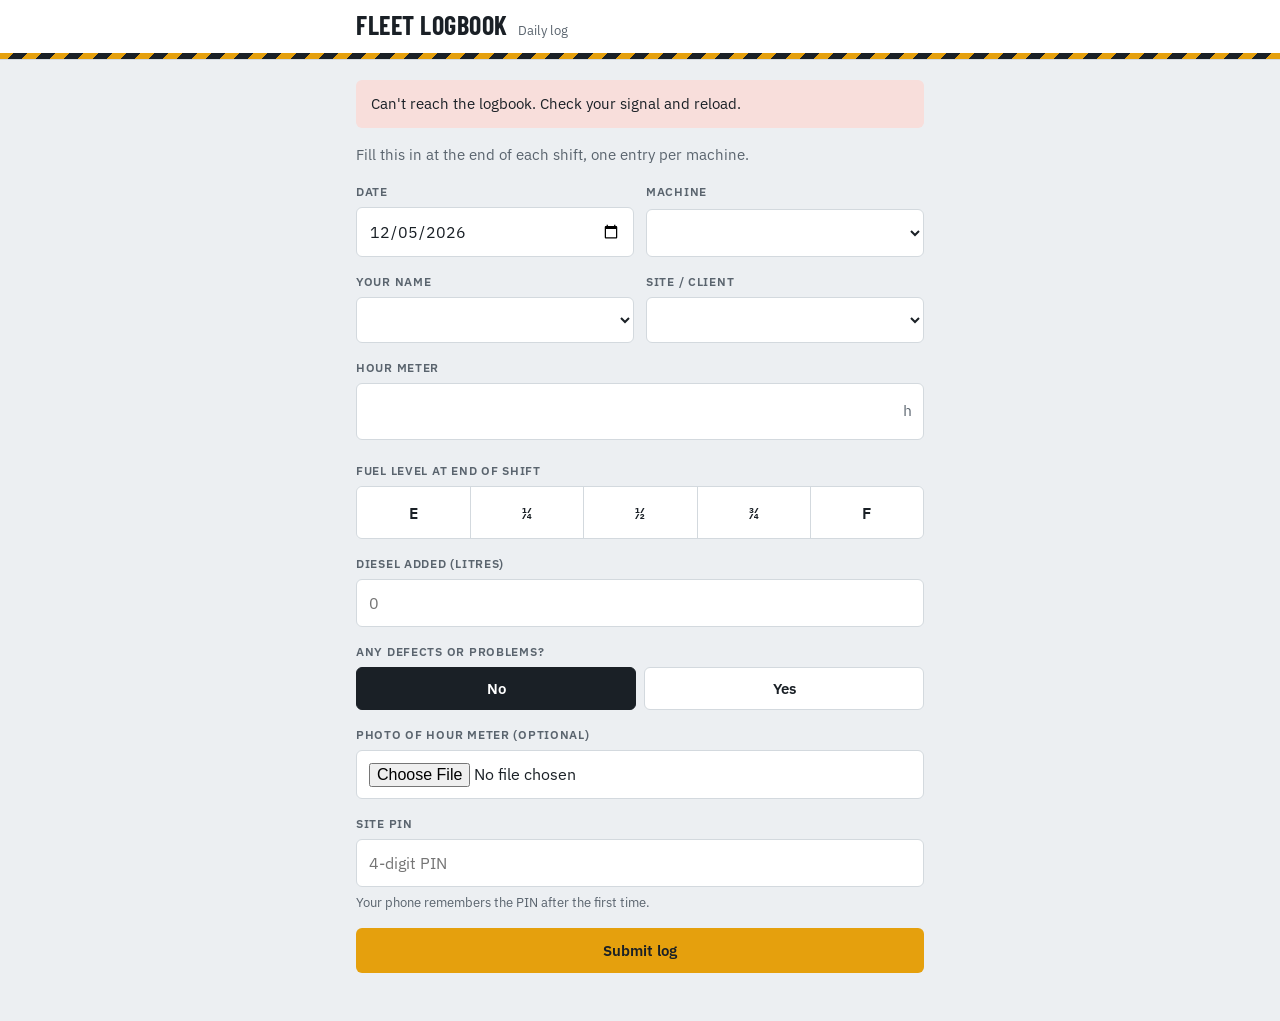
==== index.html @ b01e03df "Fix hidden panels showing; bust cache for config and styles Co-Authored-By: Claude Opus 5.5 <noreply" ====
<!doctype html>
<html lang="en">
<head>
<meta charset="utf-8">
<meta name="viewport" content="width=device-width,initial-scale=1,viewport-fit=cover">
<title>Fleet Logbook</title>
<meta name="theme-color" content="#e5a00d">
<link rel="preconnect" href="https://fonts.googleapis.com">
<link rel="stylesheet" href="https://fonts.googleapis.com/css2?family=Barlow+Condensed:wght@600;700&family=IBM+Plex+Mono:wght@500;600&family=IBM+Plex+Sans:wght@400;500;600&display=swap">
<link rel="stylesheet" href="style.css?v=2">
<script src="config.js?v=2"></script>
</head>
<body>
<header>
  <div class="wrap narrow"><div class="brand"><h1>Fleet Logbook</h1><span>Daily log</span></div></div>
  <div class="stripe"></div>
</header>

<main class="wrap narrow">
  <div id="status" class="banner" hidden></div>
  <div id="outbox" class="banner warn" hidden></div>

  <div id="done" class="done" hidden>
    <span id="doneText"></span>
    <button type="button" class="btn small" id="another">Log another machine</button>
  </div>

  <form id="f" class="form" novalidate>
    <p class="lead" style="margin:0">Fill this in at the end of each shift, one entry per machine.</p>
    <div class="row2">
      <div class="field"><label for="date">Date</label><input id="date" type="date" required></div>
      <div class="field"><label for="machine">Machine</label><select id="machine" required></select></div>
    </div>
    <div class="row2">
      <div class="field"><label for="operator">Your name</label><select id="operator" required></select></div>
      <div class="field"><label for="site">Site / client</label><select id="site"></select></div>
    </div>
    <div class="field">
      <label for="reading" id="readingLbl">Hour meter</label>
      <div class="meter-wrap"><input id="reading" class="meter" type="number" inputmode="decimal" step="0.1" min="0" required><span class="unit" id="unit">h</span></div>
      <div class="hint" id="readingHint"></div>
    </div>
    <div class="field">
      <span class="lbl" id="fuelLbl">Fuel level at end of shift</span>
      <div class="gauge" role="group" aria-labelledby="fuelLbl" id="fuel">
        <button type="button" data-v="0" aria-pressed="false">E</button><button type="button" data-v="25" aria-pressed="false">¼</button><button type="button" data-v="50" aria-pressed="false">½</button><button type="button" data-v="75" aria-pressed="false">¾</button><button type="button" data-v="100" aria-pressed="false">F</button>
      </div>
    </div>
    <div class="field"><label for="fuelAdded">Diesel added (litres)</label><input id="fuelAdded" type="number" inputmode="decimal" min="0" step="1" placeholder="0"></div>
    <div class="field">
      <span class="lbl" id="defLbl">Any defects or problems?</span>
      <div class="toggle" role="group" aria-labelledby="defLbl" id="defect">
        <button type="button" data-v="no" aria-pressed="true">No</button><button type="button" class="defect" data-v="yes" aria-pressed="false">Yes</button>
      </div>
    </div>
    <div class="field" id="defectWrap" hidden><label for="defectNote">Describe the problem</label><textarea id="defectNote" placeholder="e.g. Hydraulic hose leaking at front bucket ram"></textarea></div>
    <div class="field"><label for="photo">Photo of hour meter (optional)</label><input id="photo" type="file" accept="image/*" capture="environment"></div>
    <div class="field"><label for="pin">Site PIN</label><input id="pin" type="password" inputmode="numeric" autocomplete="off" maxlength="8" placeholder="4-digit PIN"><div class="hint">Your phone remembers the PIN after the first time.</div></div>
    <label class="check" id="confirmWrap" hidden><input type="checkbox" id="confirm"><span id="confirmText"></span></label>
    <div id="err" class="err" hidden></div>
    <button class="btn wide" id="submit" type="submit">Submit log</button>
  </form>
</main>

<script>
(function(){
const API = window.FLEET_API_URL;
const $ = s => document.querySelector(s);
const $$ = s => Array.from(document.querySelectorAll(s));
const pad = n => String(n).padStart(2,"0");
const today = () => { const d = new Date(); return `${d.getFullYear()}-${pad(d.getMonth()+1)}-${pad(d.getDate())}`; };
const dayNum = s => { const [y,m,d] = s.split("-").map(Number); return Math.round(Date.UTC(y,m-1,d)/864e5); };
const fmtD = s => { if(!s) return ""; const [y,m,d] = s.split("-"); return `${+d} ${["Jan","Feb","Mar","Apr","May","Jun","Jul","Aug","Sep","Oct","Nov","Dec"][+m-1]}`; };
const store = { get(k,d){ try{ const v = localStorage.getItem(k); return v ? JSON.parse(v) : d; }catch(e){ return d; } },
                set(k,v){ try{ localStorage.setItem(k, JSON.stringify(v)); }catch(e){} } };
const status = (t, cls) => { const s = $("#status"); s.textContent = t || ""; s.className = "banner" + (cls ? " "+cls : ""); s.hidden = !t; };

let cfg = store.get("fl_config", null);
let fuelPct = null, defect = false;

function fill(sel, items, placeholder){
  const el = $(sel), v = el.value;
  el.innerHTML = `<option value="">${placeholder}</option>` + items.map(([val,txt]) => `<option value="${String(val).replace(/"/g,"&quot;")}">${txt.replace(/</g,"&lt;")}</option>`).join("");
  if(items.some(([val]) => val === v)) el.value = v;
}
function render(){
  if(!cfg) return;
  fill("#machine", cfg.machines.map(m => [m.id, m.name]), "Choose machine");
  fill("#operator", cfg.operators.map(o => [o,o]), "Choose your name");
  fill("#site", cfg.sites.map(o => [o,o]), cfg.sites.length ? "Choose site" : "—");
  const lastOp = store.get("fl_operator", ""); if(lastOp && !$("#operator").value && cfg.operators.includes(lastOp)) $("#operator").value = lastOp;
  hint();
}
const machine = () => cfg && cfg.machines.find(m => m.id === $("#machine").value);

function hint(){
  const m = machine(), h = $("#readingHint");
  $("#unit").textContent = m && m.meter === "km" ? "km" : "h";
  $("#readingLbl").textContent = m && m.meter === "km" ? "Odometer" : "Hour meter";
  h.className = "hint"; $("#confirmWrap").hidden = true;
  if(!m){ h.textContent = ""; return {ok:true}; }
  const last = m.last, v = parseFloat($("#reading").value), u = m.meter === "km" ? "km" : "h";
  if(!last){ h.textContent = "First log for this machine."; return {ok:true}; }
  const lastTxt = `Last reading ${last.reading} ${u}${last.date ? " on " + fmtD(last.date) : ""}${last.operator ? " by " + last.operator : ""}.`;
  if(isNaN(v)){ h.textContent = lastTxt; return {ok:true}; }
  if(v < last.reading){ h.className = "hint bad"; h.textContent = `Lower than the last reading (${last.reading} ${u}). Check the meter.`; return {ok:false, msg:`The reading is lower than the last one (${last.reading} ${u}). Check the meter.`}; }
  const days = last.date ? Math.max(1, dayNum($("#date").value || today()) - dayNum(last.date)) : 1;
  const diff = Math.round((v - last.reading)*10)/10;
  h.textContent = `${diff} ${u} since the last log. ${lastTxt}`;
  if(diff > (m.meter === "km" ? 800 : 16) * days){
    h.className = "hint warn"; $("#confirmWrap").hidden = false;
    $("#confirmText").textContent = `${diff} ${u} is unusually high. Tick to confirm the reading is correct.`;
    return {ok: $("#confirm").checked, msg: "Confirm the high reading, or correct it."};
  }
  return {ok:true};
}

$("#fuel").addEventListener("click", e => { const b = e.target.closest("button"); if(!b) return; fuelPct = Number(b.dataset.v); $$("#fuel button").forEach(x => x.setAttribute("aria-pressed", x===b)); });
$("#defect").addEventListener("click", e => { const b = e.target.closest("button"); if(!b) return; defect = b.dataset.v === "yes"; $$("#defect button").forEach(x => x.setAttribute("aria-pressed", x===b)); $("#defectWrap").hidden = !defect; });
$("#machine").addEventListener("change", hint);
$("#reading").addEventListener("input", hint);
$("#date").addEventListener("change", hint);

function resizePhoto(file){
  return new Promise(resolve => {
    if(!file) return resolve(null);
    const img = new Image(), url = URL.createObjectURL(file);
    img.onload = () => {
      const s = Math.min(1, 1280 / Math.max(img.width, img.height));
      const c = document.createElement("canvas"); c.width = Math.round(img.width*s); c.height = Math.round(img.height*s);
      c.getContext("2d").drawImage(img, 0, 0, c.width, c.height);
      URL.revokeObjectURL(url); resolve(c.toDataURL("image/jpeg", 0.7));
    };
    img.onerror = () => { URL.revokeObjectURL(url); resolve(null); };
    img.src = url;
  });
}

async function post(body){
  const r = await fetch(API, { method:"POST", body: JSON.stringify(body) });
  return r.json();
}

/* Outbox: logs saved on the phone when there's no signal */
function showOutbox(){
  const q = store.get("fl_outbox", []);
  const el = $("#outbox");
  el.hidden = !q.length;
  el.textContent = q.length ? `${q.length} log${q.length>1?"s":""} saved on this phone, waiting for signal. ${navigator.onLine ? "Sending…" : "They will send automatically."}` : "";
}
let flushing = false;
async function flush(){
  if(flushing) return; flushing = true;
  let q = store.get("fl_outbox", []);
  const keep = [];
  for(const item of q){
    try{
      const res = await post(item);
      if(!res.ok){ status(`A saved log for ${item.machine_name} on ${fmtD(item.date)} was rejected: ${res.error}`, "bad"); }
    }catch(e){ keep.push(item); }
  }
  store.set("fl_outbox", keep); flushing = false; showOutbox();
  if(q.length && !keep.length) loadConfig();
}
window.addEventListener("online", flush);

async function loadConfig(){
  if(!API || API.includes("PASTE_")){ status("This form isn't connected yet. The owner needs to add the Apps Script URL to config.js.", "bad"); return; }
  try{
    const r = await fetch(API + "?action=config");
    const j = await r.json();
    if(!j.ok) throw new Error(j.error);
    cfg = j; store.set("fl_config", cfg); render(); if(!$("#status").classList.contains("bad")) status("");
  }catch(e){
    if(cfg){ render(); status("No signal. Using the last saved machine list.", "warn"); }
    else status("Can't reach the logbook. Check your signal and reload.", "bad");
  }
}

$("#f").addEventListener("submit", async e => {
  e.preventDefault();
  const err = $("#err"); err.hidden = true;
  const fail = msg => { err.textContent = msg; err.hidden = false; err.scrollIntoView({block:"center", behavior:"smooth"}); };
  const m = machine();
  if(!cfg) return fail("The form hasn't loaded. Check your signal and reload.");
  if(!m) return fail("Choose the machine.");
  if(!$("#operator").value) return fail("Choose your name.");
  if(!$("#date").value) return fail("Enter the date.");
  if(isNaN(parseFloat($("#reading").value))) return fail("Enter the meter reading.");
  if(fuelPct == null) return fail("Tap the fuel level.");
  if(defect && !$("#defectNote").value.trim()) return fail("Describe the defect.");
  if(!$("#pin").value.trim()) return fail("Enter the site PIN.");
  const chk = hint(); if(!chk.ok) return fail(chk.msg);

  const btn = $("#submit"); btn.disabled = true; btn.textContent = "Sending…";
  const body = {
    action:"log", pin: $("#pin").value.trim(), machine_id: m.id, machine_name: m.name,
    operator: $("#operator").value, site: $("#site").value, date: $("#date").value,
    reading: parseFloat($("#reading").value), fuel_pct: fuelPct, fuel_added: parseFloat($("#fuelAdded").value) || 0,
    defect, defect_note: defect ? $("#defectNote").value.trim() : "",
    photo: await resizePhoto($("#photo").files[0]), client_id: Date.now().toString(36) + Math.random().toString(36).slice(2,6)
  };
  store.set("fl_operator", body.operator);
  const u = m.meter === "km" ? "km" : "h";
  try{
    const res = await post(body);
    if(!res.ok){ btn.disabled = false; btn.textContent = "Submit log"; return fail(res.error || "The log was not saved."); }
    store.set("fl_pin", body.pin);
    m.last = { reading: body.reading, date: body.date, operator: body.operator }; store.set("fl_config", cfg);
    $("#doneText").innerHTML = `<b>Logged.</b> ${m.name} at ${body.reading} ${u}.`;
  }catch(x){
    // No signal: keep it on the phone and send later (photo dropped to save space)
    const q = store.get("fl_outbox", []); q.push({...body, photo:null}); store.set("fl_outbox", q);
    store.set("fl_pin", body.pin);
    m.last = { reading: body.reading, date: body.date, operator: body.operator }; store.set("fl_config", cfg);
    $("#doneText").innerHTML = `<b>Saved on this phone.</b> No signal right now. It will send automatically.`;
    showOutbox();
  }
  btn.disabled = false; btn.textContent = "Submit log";
  $("#f").hidden = true; $("#done").hidden = false; window.scrollTo(0,0);
});

$("#another").addEventListener("click", () => {
  $("#machine").value = ""; $("#reading").value = ""; $("#fuelAdded").value = ""; $("#defectNote").value = ""; $("#photo").value = ""; $("#confirm").checked = false;
  fuelPct = null; defect = false; $$("#fuel button").forEach(b => b.setAttribute("aria-pressed","false"));
  $$("#defect button").forEach(b => b.setAttribute("aria-pressed", b.dataset.v === "no")); $("#defectWrap").hidden = true;
  $("#done").hidden = true; $("#f").hidden = false; hint();
});

$("#date").value = today();
$("#pin").value = store.get("fl_pin", "");
render(); showOutbox(); loadConfig(); flush();
})();
</script>
</body>
</html>
---- style.css ----
/* Fleet Logbook — shared styles. Plant-yard look: steel neutrals, safety-amber accent, hazard stripe. */
:root{
  --bg:#eceff2; --surface:#ffffff; --sunk:#f4f6f8; --ink:#1a2026; --muted:#5a646e; --line:#d3d9de;
  --accent:#e5a00d; --accent-ink:#1a2026;
  --ok:#23784a; --ok-soft:#dcf0e3; --warn:#9a5c00; --warn-soft:#fbe9cc; --bad:#b8322a; --bad-soft:#f8dedb;
  --display:"Barlow Condensed","Arial Narrow",Arial,sans-serif;
  --body:"IBM Plex Sans",system-ui,-apple-system,"Segoe UI",sans-serif;
  --mono:"IBM Plex Mono",ui-monospace,Menlo,Consolas,monospace;
  color-scheme:light;
}
@media (prefers-color-scheme: dark){:root{
  --bg:#12161a; --surface:#1b2126; --sunk:#161b1f; --ink:#e6e9ec; --muted:#97a1aa; --line:#2c343b;
  --accent:#f0b429; --accent-ink:#14181c;
  --ok:#5cbd84; --ok-soft:#1d3327; --warn:#e7a948; --warn-soft:#3a2d17; --bad:#f07468; --bad-soft:#3d201e; color-scheme:dark}}

*{box-sizing:border-box}
[hidden]{display:none!important}
html,body{margin:0}
body{background:var(--bg);color:var(--ink);font-family:var(--body);font-size:15px;line-height:1.5}
.wrap{max-width:1080px;margin:0 auto;padding-left:max(16px,env(safe-area-inset-left,0px));padding-right:max(16px,env(safe-area-inset-right,0px))}
.narrow{max-width:600px}
header{position:sticky;top:0;z-index:5;background:var(--surface);border-bottom:1px solid var(--line)}
header .wrap{display:flex;flex-wrap:wrap;align-items:center;gap:8px 20px;padding-block:12px}
header.tabs .wrap{padding-bottom:0}
.brand{display:flex;align-items:baseline;gap:10px;margin-right:auto}
.brand h1{font-family:var(--display);font-weight:700;font-size:26px;letter-spacing:.02em;text-transform:uppercase;margin:0;line-height:1}
.brand span{color:var(--muted);font-size:13px}
.stripe{height:6px;background:repeating-linear-gradient(-45deg,var(--accent) 0 10px,var(--accent-ink) 10px 20px)}
nav{display:flex;gap:2px;overflow-x:auto;width:100%;scrollbar-width:none}
nav::-webkit-scrollbar{display:none}
nav button{font:600 14px var(--body);background:none;border:0;color:var(--muted);padding:10px 12px 12px;border-bottom:3px solid transparent;cursor:pointer;white-space:nowrap}
nav button[aria-selected="true"]{color:var(--ink);border-bottom-color:var(--accent)}
main{padding-block:20px 48px}
h2{font-family:var(--display);font-weight:700;font-size:22px;text-transform:uppercase;letter-spacing:.03em;margin:0 0 12px}
h3{font-family:var(--display);font-weight:600;font-size:18px;letter-spacing:.02em;margin:0;text-transform:uppercase}
.lead{color:var(--muted);margin:-6px 0 16px;max-width:65ch}
.banner{border:1px solid var(--line);background:var(--sunk);padding:12px 14px;border-radius:6px;margin-bottom:16px}
.banner.bad{background:var(--bad-soft);border-color:transparent}
.banner.warn{background:var(--warn-soft);border-color:transparent}

.form{display:grid;gap:16px}
.field{display:grid;gap:6px;min-width:0}
.field>label,.lbl{font-size:12px;font-weight:600;letter-spacing:.06em;text-transform:uppercase;color:var(--muted)}
input,select,textarea{font:inherit;font-size:16px;color:var(--ink);background:var(--surface);border:1px solid var(--line);border-radius:6px;padding:11px 12px;width:100%;min-width:0}
input:focus-visible,select:focus-visible,textarea:focus-visible,button:focus-visible{outline:2px solid var(--accent);outline-offset:1px}
textarea{min-height:76px;resize:vertical}
.row2{display:grid;grid-template-columns:1fr 1fr;gap:12px}
@media (max-width:460px){.row2{grid-template-columns:1fr}}
.meter{font-family:var(--mono);font-size:22px;letter-spacing:.04em;font-variant-numeric:tabular-nums}
.meter-wrap{position:relative}
.meter-wrap .unit{position:absolute;right:12px;top:50%;transform:translateY(-50%);font-family:var(--mono);color:var(--muted)}
.hint{font-size:13px;color:var(--muted)}
.hint.bad{color:var(--bad)} .hint.warn{color:var(--warn)}
.gauge{display:grid;grid-template-columns:repeat(5,1fr);border:1px solid var(--line);border-radius:6px;overflow:hidden}
.gauge button{font:600 16px var(--mono);padding:12px 0;background:var(--surface);color:var(--ink);border:0;border-left:1px solid var(--line);cursor:pointer}
.gauge button:first-child{border-left:0}
.gauge button[aria-pressed="true"]{background:var(--accent);color:var(--accent-ink)}
.toggle{display:flex;gap:8px}
.toggle button{flex:1;font:600 15px var(--body);padding:11px;border:1px solid var(--line);border-radius:6px;background:var(--surface);color:var(--ink);cursor:pointer}
.toggle button[aria-pressed="true"]{background:var(--ink);color:var(--surface);border-color:var(--ink)}
.toggle button.defect[aria-pressed="true"]{background:var(--bad);border-color:var(--bad);color:#fff}
.check{display:flex;gap:10px;align-items:flex-start;font-size:14px}
.check input{width:20px;height:20px;flex:none;margin-top:2px}
.btn{font:600 15px var(--body);border:0;border-radius:6px;padding:13px 18px;cursor:pointer;background:var(--accent);color:var(--accent-ink)}
.btn.ghost{background:transparent;border:1px solid var(--line);color:var(--ink)}
.btn.small{padding:8px 12px;font-size:14px}
.btn.wide{width:100%}
.btn:disabled{opacity:.5;cursor:not-allowed}
.done{background:var(--ok-soft);border-radius:6px;padding:14px;display:flex;gap:12px;align-items:center;justify-content:space-between;flex-wrap:wrap}
.err{background:var(--bad-soft);border-radius:6px;padding:12px 14px}

.attn{display:grid;gap:8px;margin-bottom:24px}
.attn .item{display:flex;gap:10px;align-items:baseline;background:var(--surface);border:1px solid var(--line);border-radius:6px;padding:10px 12px}
.pill{display:inline-block;font-size:11px;font-weight:600;letter-spacing:.06em;text-transform:uppercase;padding:3px 8px;border-radius:99px;white-space:nowrap}
.pill.ok{background:var(--ok-soft);color:var(--ok)} .pill.warn{background:var(--warn-soft);color:var(--warn)}
.pill.bad{background:var(--bad-soft);color:var(--bad)} .pill.info{background:var(--sunk);color:var(--muted);border:1px solid var(--line)}
.cards{display:grid;grid-template-columns:repeat(auto-fit,minmax(300px,1fr));gap:16px}
.card{background:var(--surface);border:1px solid var(--line);border-radius:8px;padding:16px;display:grid;gap:14px;align-content:start;min-width:0}
.card-head{display:flex;justify-content:space-between;align-items:flex-start;gap:10px}
.card-head small{display:block;color:var(--muted);font-size:13px}
.big{font-family:var(--mono);font-weight:600;font-size:30px;font-variant-numeric:tabular-nums;line-height:1}
.big span{font-size:15px;color:var(--muted);margin-left:4px}
.kv{display:grid;grid-template-columns:repeat(3,1fr);gap:8px;border-top:1px solid var(--line);padding-top:12px}
.kv b{display:block;font-family:var(--mono);font-variant-numeric:tabular-nums;font-size:15px}
.kv span{font-size:11px;letter-spacing:.06em;text-transform:uppercase;color:var(--muted)}
.svc{display:grid;gap:4px}
.svc-top{display:flex;justify-content:space-between;gap:8px;font-size:14px}
.bar{height:8px;border-radius:4px;background:var(--sunk);border:1px solid var(--line);overflow:hidden}
.bar i{display:block;height:100%;background:var(--ok)}
.bar i.warn{background:var(--warn)} .bar i.bad{background:var(--bad)}
.empty{border:1px dashed var(--line);border-radius:8px;padding:28px 18px;text-align:center;color:var(--muted)}

.toolbar{display:flex;flex-wrap:wrap;gap:10px;align-items:end;margin-bottom:12px}
.toolbar .field{min-width:160px}
.tbl-wrap{overflow-x:auto;border:1px solid var(--line);border-radius:8px;background:var(--surface)}
table{border-collapse:collapse;width:100%;font-size:14px}
th{font-size:11px;letter-spacing:.06em;text-transform:uppercase;color:var(--muted);text-align:left;font-weight:600;padding:10px 12px;border-bottom:1px solid var(--line);background:var(--sunk);white-space:nowrap}
td{padding:9px 12px;border-bottom:1px solid var(--line);vertical-align:top}
tr:last-child td{border-bottom:0}
td.num,th.num{text-align:right;font-family:var(--mono);font-variant-numeric:tabular-nums;white-space:nowrap}
a{color:inherit}
.split{display:grid;grid-template-columns:minmax(0,1fr) minmax(0,1.4fr);gap:28px;align-items:start}
@media (max-width:820px){.split{grid-template-columns:1fr}}
.partrow{display:grid;grid-template-columns:1fr 90px auto;gap:8px}
@media (prefers-reduced-motion:reduce){*{transition:none!important;animation:none!important}}
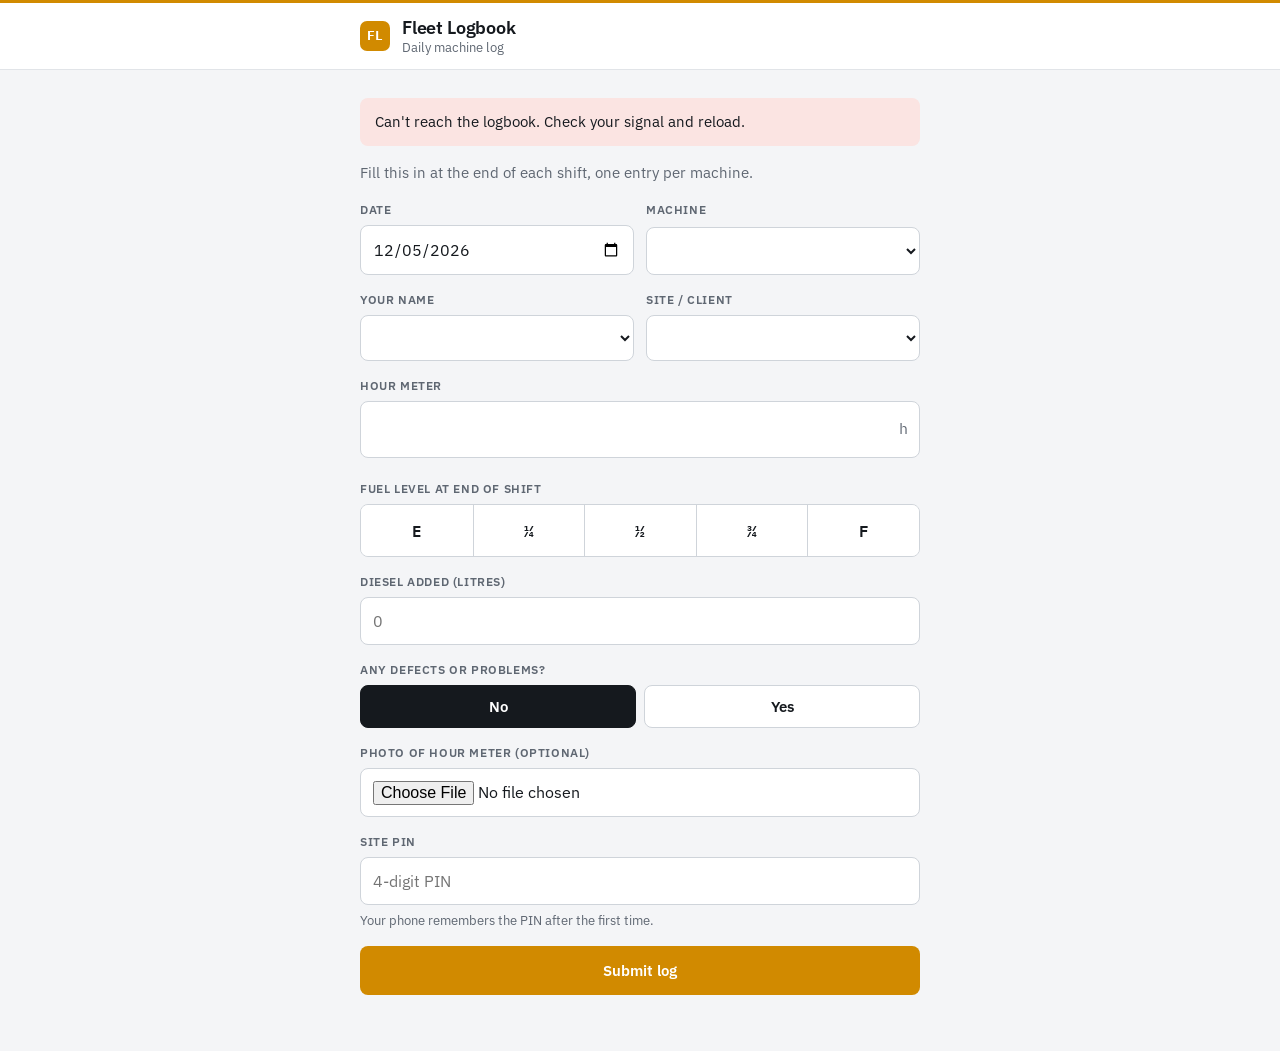
==== commit c61600dc: "Dashboard redesign: summary tiles, last-5-days log table, cleaner styling Co-Authored-By: Claude Opu" ====
--- a/index.html
+++ b/index.html
@@ -6,13 +6,13 @@
 <title>Fleet Logbook</title>
 <meta name="theme-color" content="#e5a00d">
 <link rel="preconnect" href="https://fonts.googleapis.com">
-<link rel="stylesheet" href="https://fonts.googleapis.com/css2?family=Barlow+Condensed:wght@600;700&family=IBM+Plex+Mono:wght@500;600&family=IBM+Plex+Sans:wght@400;500;600&display=swap">
-<link rel="stylesheet" href="style.css?v=2">
-<script src="config.js?v=2"></script>
+<link rel="stylesheet" href="https://fonts.googleapis.com/css2?family=IBM+Plex+Mono:wght@500;600&family=IBM+Plex+Sans:wght@400;500;600&display=swap">
+<link rel="stylesheet" href="style.css?v=3">
+<script src="config.js?v=3"></script>
 </head>
 <body>
 <header>
-  <div class="wrap narrow"><div class="brand"><h1>Fleet Logbook</h1><span>Daily log</span></div></div>
+  <div class="wrap narrow"><div class="brand"><div class="mark" aria-hidden="true">FL</div><div><h1>Fleet Logbook</h1><span>Daily machine log</span></div></div></div>
   <div class="stripe"></div>
 </header>
 
--- a/style.css
+++ b/style.css
@@ -1,104 +1,164 @@
-/* Fleet Logbook — shared styles. Plant-yard look: steel neutrals, safety-amber accent, hazard stripe. */
+/* Fleet Logbook — shared styles.
+   Layout: white top bar with amber rule, tabs under it; content in quiet bordered panels. */
 :root{
-  --bg:#eceff2; --surface:#ffffff; --sunk:#f4f6f8; --ink:#1a2026; --muted:#5a646e; --line:#d3d9de;
-  --accent:#e5a00d; --accent-ink:#1a2026;
-  --ok:#23784a; --ok-soft:#dcf0e3; --warn:#9a5c00; --warn-soft:#fbe9cc; --bad:#b8322a; --bad-soft:#f8dedb;
-  --display:"Barlow Condensed","Arial Narrow",Arial,sans-serif;
+  --bg:#f4f5f7; --surface:#ffffff; --sunk:#f7f8fa; --ink:#15191e; --muted:#5f6772; --faint:#8a929c; --line:#e1e4e8; --line-strong:#cfd4da;
+  --accent:#d18a00; --accent-strong:#b47600; --accent-ink:#ffffff; --accent-soft:#fdf3df;
+  --ok:#1f7a48; --ok-soft:#e3f3ea; --warn:#9a5b00; --warn-soft:#fdf0d9; --bad:#b4342b; --bad-soft:#fbe4e2;
   --body:"IBM Plex Sans",system-ui,-apple-system,"Segoe UI",sans-serif;
   --mono:"IBM Plex Mono",ui-monospace,Menlo,Consolas,monospace;
+  --shadow:0 1px 2px rgba(16,24,40,.05);
   color-scheme:light;
 }
 @media (prefers-color-scheme: dark){:root{
-  --bg:#12161a; --surface:#1b2126; --sunk:#161b1f; --ink:#e6e9ec; --muted:#97a1aa; --line:#2c343b;
-  --accent:#f0b429; --accent-ink:#14181c;
-  --ok:#5cbd84; --ok-soft:#1d3327; --warn:#e7a948; --warn-soft:#3a2d17; --bad:#f07468; --bad-soft:#3d201e; color-scheme:dark}}
+  --bg:#0e1114; --surface:#161a1e; --sunk:#12161a; --ink:#e7eaed; --muted:#9aa3ad; --faint:#6f7882; --line:#252b31; --line-strong:#333a41;
+  --accent:#f0a91c; --accent-strong:#f6bb45; --accent-ink:#15191e; --accent-soft:#33280f;
+  --ok:#5cc187; --ok-soft:#173022; --warn:#eaae4b; --warn-soft:#352914; --bad:#f2786d; --bad-soft:#3a1d1b;
+  --shadow:none; color-scheme:dark}}
 
 *{box-sizing:border-box}
 [hidden]{display:none!important}
 html,body{margin:0}
-body{background:var(--bg);color:var(--ink);font-family:var(--body);font-size:15px;line-height:1.5}
-.wrap{max-width:1080px;margin:0 auto;padding-left:max(16px,env(safe-area-inset-left,0px));padding-right:max(16px,env(safe-area-inset-right,0px))}
+body{background:var(--bg);color:var(--ink);font-family:var(--body);font-size:15px;line-height:1.5;-webkit-font-smoothing:antialiased}
+.wrap{max-width:1120px;margin:0 auto;padding-left:max(20px,env(safe-area-inset-left,0px));padding-right:max(20px,env(safe-area-inset-right,0px))}
 .narrow{max-width:600px}
-header{position:sticky;top:0;z-index:5;background:var(--surface);border-bottom:1px solid var(--line)}
-header .wrap{display:flex;flex-wrap:wrap;align-items:center;gap:8px 20px;padding-block:12px}
+
+/* header */
+header{position:sticky;top:0;z-index:5;background:var(--surface);border-top:3px solid var(--accent);border-bottom:1px solid var(--line)}
+header .wrap{display:flex;flex-wrap:wrap;align-items:center;gap:6px 20px;padding-block:14px}
 header.tabs .wrap{padding-bottom:0}
-.brand{display:flex;align-items:baseline;gap:10px;margin-right:auto}
-.brand h1{font-family:var(--display);font-weight:700;font-size:26px;letter-spacing:.02em;text-transform:uppercase;margin:0;line-height:1}
-.brand span{color:var(--muted);font-size:13px}
-.stripe{height:6px;background:repeating-linear-gradient(-45deg,var(--accent) 0 10px,var(--accent-ink) 10px 20px)}
-nav{display:flex;gap:2px;overflow-x:auto;width:100%;scrollbar-width:none}
+.brand{display:flex;align-items:center;gap:12px;margin-right:auto;min-width:0}
+.brand .mark{width:30px;height:30px;border-radius:7px;background:var(--accent);color:var(--accent-ink);display:grid;place-items:center;font:700 13px var(--mono);flex:none}
+.brand h1{font-size:18px;font-weight:600;letter-spacing:-.01em;margin:0;line-height:1.2}
+.brand span{display:block;color:var(--muted);font-size:12.5px;line-height:1.3}
+.stripe{display:none}
+nav{display:flex;gap:4px;overflow-x:auto;width:100%;scrollbar-width:none;margin-top:4px}
 nav::-webkit-scrollbar{display:none}
-nav button{font:600 14px var(--body);background:none;border:0;color:var(--muted);padding:10px 12px 12px;border-bottom:3px solid transparent;cursor:pointer;white-space:nowrap}
-nav button[aria-selected="true"]{color:var(--ink);border-bottom-color:var(--accent)}
-main{padding-block:20px 48px}
-h2{font-family:var(--display);font-weight:700;font-size:22px;text-transform:uppercase;letter-spacing:.03em;margin:0 0 12px}
-h3{font-family:var(--display);font-weight:600;font-size:18px;letter-spacing:.02em;margin:0;text-transform:uppercase}
-.lead{color:var(--muted);margin:-6px 0 16px;max-width:65ch}
-.banner{border:1px solid var(--line);background:var(--sunk);padding:12px 14px;border-radius:6px;margin-bottom:16px}
+nav button{font:500 14px var(--body);background:none;border:0;color:var(--muted);padding:10px 12px 11px;border-bottom:2px solid transparent;cursor:pointer;white-space:nowrap}
+nav button:hover{color:var(--ink)}
+nav button[aria-selected="true"]{color:var(--ink);border-bottom-color:var(--accent);font-weight:600}
+
+main{padding-block:28px 56px}
+section>*+*{margin-top:0}
+h2{font-size:20px;font-weight:600;letter-spacing:-.01em;margin:0 0 4px;text-wrap:balance}
+h3{font-size:15px;font-weight:600;margin:0}
+.eyebrow{font-size:11.5px;font-weight:600;letter-spacing:.07em;text-transform:uppercase;color:var(--faint)}
+.lead{color:var(--muted);margin:0 0 20px;max-width:65ch}
+.section-head{display:flex;justify-content:space-between;align-items:baseline;gap:12px;flex-wrap:wrap;margin:32px 0 12px}
+.section-head:first-child{margin-top:0}
+.section-head .hint{margin:0}
+.banner{border:1px solid var(--line);background:var(--surface);padding:12px 14px;border-radius:8px;margin-bottom:16px}
 .banner.bad{background:var(--bad-soft);border-color:transparent}
 .banner.warn{background:var(--warn-soft);border-color:transparent}
 
+/* forms */
 .form{display:grid;gap:16px}
 .field{display:grid;gap:6px;min-width:0}
-.field>label,.lbl{font-size:12px;font-weight:600;letter-spacing:.06em;text-transform:uppercase;color:var(--muted)}
-input,select,textarea{font:inherit;font-size:16px;color:var(--ink);background:var(--surface);border:1px solid var(--line);border-radius:6px;padding:11px 12px;width:100%;min-width:0}
-input:focus-visible,select:focus-visible,textarea:focus-visible,button:focus-visible{outline:2px solid var(--accent);outline-offset:1px}
+.field>label,.lbl{font-size:12px;font-weight:600;letter-spacing:.05em;text-transform:uppercase;color:var(--muted)}
+input,select,textarea{font:inherit;font-size:16px;color:var(--ink);background:var(--surface);border:1px solid var(--line-strong);border-radius:8px;padding:11px 12px;width:100%;min-width:0}
+input:focus-visible,select:focus-visible,textarea:focus-visible,button:focus-visible,a:focus-visible{outline:2px solid var(--accent);outline-offset:1px}
 textarea{min-height:76px;resize:vertical}
 .row2{display:grid;grid-template-columns:1fr 1fr;gap:12px}
 @media (max-width:460px){.row2{grid-template-columns:1fr}}
-.meter{font-family:var(--mono);font-size:22px;letter-spacing:.04em;font-variant-numeric:tabular-nums}
+.meter{font-family:var(--mono);font-size:22px;letter-spacing:.02em;font-variant-numeric:tabular-nums}
 .meter-wrap{position:relative}
 .meter-wrap .unit{position:absolute;right:12px;top:50%;transform:translateY(-50%);font-family:var(--mono);color:var(--muted)}
 .hint{font-size:13px;color:var(--muted)}
 .hint.bad{color:var(--bad)} .hint.warn{color:var(--warn)}
-.gauge{display:grid;grid-template-columns:repeat(5,1fr);border:1px solid var(--line);border-radius:6px;overflow:hidden}
-.gauge button{font:600 16px var(--mono);padding:12px 0;background:var(--surface);color:var(--ink);border:0;border-left:1px solid var(--line);cursor:pointer}
+.gauge{display:grid;grid-template-columns:repeat(5,1fr);border:1px solid var(--line-strong);border-radius:8px;overflow:hidden}
+.gauge button{font:600 16px var(--mono);padding:12px 0;background:var(--surface);color:var(--ink);border:0;border-left:1px solid var(--line-strong);cursor:pointer}
 .gauge button:first-child{border-left:0}
 .gauge button[aria-pressed="true"]{background:var(--accent);color:var(--accent-ink)}
 .toggle{display:flex;gap:8px}
-.toggle button{flex:1;font:600 15px var(--body);padding:11px;border:1px solid var(--line);border-radius:6px;background:var(--surface);color:var(--ink);cursor:pointer}
+.toggle button{flex:1;font:600 15px var(--body);padding:11px;border:1px solid var(--line-strong);border-radius:8px;background:var(--surface);color:var(--ink);cursor:pointer}
 .toggle button[aria-pressed="true"]{background:var(--ink);color:var(--surface);border-color:var(--ink)}
 .toggle button.defect[aria-pressed="true"]{background:var(--bad);border-color:var(--bad);color:#fff}
 .check{display:flex;gap:10px;align-items:flex-start;font-size:14px}
 .check input{width:20px;height:20px;flex:none;margin-top:2px}
-.btn{font:600 15px var(--body);border:0;border-radius:6px;padding:13px 18px;cursor:pointer;background:var(--accent);color:var(--accent-ink)}
-.btn.ghost{background:transparent;border:1px solid var(--line);color:var(--ink)}
-.btn.small{padding:8px 12px;font-size:14px}
-.btn.wide{width:100%}
+.btn{font:600 14.5px var(--body);border:1px solid transparent;border-radius:8px;padding:11px 18px;cursor:pointer;background:var(--accent);color:var(--accent-ink)}
+.btn:hover{background:var(--accent-strong)}
+.btn.ghost{background:var(--surface);border-color:var(--line-strong);color:var(--ink)}
+.btn.ghost:hover{background:var(--sunk)}
+.btn.small{padding:7px 12px;font-size:13.5px}
+.btn.wide{width:100%;padding:14px}
 .btn:disabled{opacity:.5;cursor:not-allowed}
-.done{background:var(--ok-soft);border-radius:6px;padding:14px;display:flex;gap:12px;align-items:center;justify-content:space-between;flex-wrap:wrap}
-.err{background:var(--bad-soft);border-radius:6px;padding:12px 14px}
+.done{background:var(--ok-soft);border-radius:8px;padding:14px;display:flex;gap:12px;align-items:center;justify-content:space-between;flex-wrap:wrap}
+.err{background:var(--bad-soft);border-radius:8px;padding:12px 14px}
 
-.attn{display:grid;gap:8px;margin-bottom:24px}
-.attn .item{display:flex;gap:10px;align-items:baseline;background:var(--surface);border:1px solid var(--line);border-radius:6px;padding:10px 12px}
-.pill{display:inline-block;font-size:11px;font-weight:600;letter-spacing:.06em;text-transform:uppercase;padding:3px 8px;border-radius:99px;white-space:nowrap}
+/* panels */
+.panel{background:var(--surface);border:1px solid var(--line);border-radius:10px;box-shadow:var(--shadow);min-width:0}
+.panel-pad{padding:18px}
+
+/* KPI strip */
+.kpis{display:grid;grid-template-columns:repeat(4,minmax(0,1fr));background:var(--surface);border:1px solid var(--line);border-radius:10px;box-shadow:var(--shadow)}
+.kpi{padding:16px 18px;border-left:1px solid var(--line);min-width:0}
+.kpi:first-child{border-left:0}
+.kpi .val{font:600 26px/1.15 var(--mono);font-variant-numeric:tabular-nums;margin-top:6px;letter-spacing:-.01em}
+.kpi .val small{font-size:14px;color:var(--muted);font-weight:500;margin-left:3px}
+.kpi .sub{font-size:12.5px;color:var(--muted);margin-top:2px}
+.kpi.bad .val{color:var(--bad)} .kpi.warn .val{color:var(--warn)}
+@media (max-width:760px){.kpis{grid-template-columns:repeat(2,minmax(0,1fr))}.kpi:nth-child(3){border-left:0}.kpi:nth-child(n+3){border-top:1px solid var(--line)}}
+
+/* attention list */
+.attn{display:grid}
+.attn .item{display:flex;gap:12px;align-items:baseline;padding:11px 16px;border-top:1px solid var(--line)}
+.attn .item:first-child{border-top:0}
+.attn .item span:last-child{min-width:0}
+.setup-note{font-size:13px;color:var(--muted);margin-top:10px}
+.pill{display:inline-block;font-size:11px;font-weight:600;letter-spacing:.04em;text-transform:uppercase;padding:2px 8px;border-radius:5px;white-space:nowrap;min-width:72px;text-align:center}
 .pill.ok{background:var(--ok-soft);color:var(--ok)} .pill.warn{background:var(--warn-soft);color:var(--warn)}
 .pill.bad{background:var(--bad-soft);color:var(--bad)} .pill.info{background:var(--sunk);color:var(--muted);border:1px solid var(--line)}
-.cards{display:grid;grid-template-columns:repeat(auto-fit,minmax(300px,1fr));gap:16px}
-.card{background:var(--surface);border:1px solid var(--line);border-radius:8px;padding:16px;display:grid;gap:14px;align-content:start;min-width:0}
-.card-head{display:flex;justify-content:space-between;align-items:flex-start;gap:10px}
+.pill.plain{min-width:0}
+
+/* machine cards */
+.cards{display:grid;grid-template-columns:repeat(auto-fill,minmax(320px,1fr));gap:16px}
+.card{background:var(--surface);border:1px solid var(--line);border-radius:10px;box-shadow:var(--shadow);display:grid;grid-template-rows:auto 1fr auto;min-width:0}
+.card-head{display:flex;justify-content:space-between;align-items:flex-start;gap:10px;padding:16px 18px 0}
 .card-head small{display:block;color:var(--muted);font-size:13px}
-.big{font-family:var(--mono);font-weight:600;font-size:30px;font-variant-numeric:tabular-nums;line-height:1}
-.big span{font-size:15px;color:var(--muted);margin-left:4px}
-.kv{display:grid;grid-template-columns:repeat(3,1fr);gap:8px;border-top:1px solid var(--line);padding-top:12px}
-.kv b{display:block;font-family:var(--mono);font-variant-numeric:tabular-nums;font-size:15px}
-.kv span{font-size:11px;letter-spacing:.06em;text-transform:uppercase;color:var(--muted)}
-.svc{display:grid;gap:4px}
+.card-body{padding:12px 18px 16px;display:grid;gap:14px}
+.big{font:600 32px/1 var(--mono);font-variant-numeric:tabular-nums;letter-spacing:-.02em}
+.big span{font-size:15px;color:var(--muted);margin-left:5px;font-weight:500}
+.kv{display:grid;grid-template-columns:repeat(3,1fr);border-top:1px solid var(--line);background:var(--sunk);border-radius:0 0 10px 10px}
+.kv div{padding:11px 18px;min-width:0;border-left:1px solid var(--line)}
+.kv div:first-child{border-left:0}
+.kv b{display:block;font:600 14.5px var(--mono);font-variant-numeric:tabular-nums}
+.kv span{font-size:11px;letter-spacing:.06em;text-transform:uppercase;color:var(--faint)}
+.svc{display:grid;gap:5px}
 .svc-top{display:flex;justify-content:space-between;gap:8px;font-size:14px}
-.bar{height:8px;border-radius:4px;background:var(--sunk);border:1px solid var(--line);overflow:hidden}
-.bar i{display:block;height:100%;background:var(--ok)}
+.svc-top b{font-weight:500}
+.svc-top span{font-family:var(--mono);font-size:13px;font-variant-numeric:tabular-nums}
+.bar{height:6px;border-radius:3px;background:var(--line);overflow:hidden}
+.bar i{display:block;height:100%;background:var(--ok);border-radius:3px}
 .bar i.warn{background:var(--warn)} .bar i.bad{background:var(--bad)}
-.empty{border:1px dashed var(--line);border-radius:8px;padding:28px 18px;text-align:center;color:var(--muted)}
+.empty{border:1px dashed var(--line-strong);border-radius:10px;padding:28px 18px;text-align:center;color:var(--muted);background:var(--surface)}
 
-.toolbar{display:flex;flex-wrap:wrap;gap:10px;align-items:end;margin-bottom:12px}
+/* tables */
+.toolbar{display:flex;flex-wrap:wrap;gap:10px;align-items:end;margin-bottom:14px}
 .toolbar .field{min-width:160px}
-.tbl-wrap{overflow-x:auto;border:1px solid var(--line);border-radius:8px;background:var(--surface)}
+.tbl-wrap{overflow-x:auto;border:1px solid var(--line);border-radius:10px;background:var(--surface);box-shadow:var(--shadow)}
 table{border-collapse:collapse;width:100%;font-size:14px}
-th{font-size:11px;letter-spacing:.06em;text-transform:uppercase;color:var(--muted);text-align:left;font-weight:600;padding:10px 12px;border-bottom:1px solid var(--line);background:var(--sunk);white-space:nowrap}
-td{padding:9px 12px;border-bottom:1px solid var(--line);vertical-align:top}
+th{font-size:11px;letter-spacing:.06em;text-transform:uppercase;color:var(--faint);text-align:left;font-weight:600;padding:10px 14px;border-bottom:1px solid var(--line);background:var(--sunk);white-space:nowrap}
+td{padding:10px 14px;border-bottom:1px solid var(--line);vertical-align:top}
 tr:last-child td{border-bottom:0}
 td.num,th.num{text-align:right;font-family:var(--mono);font-variant-numeric:tabular-nums;white-space:nowrap}
+tbody tr:hover td{background:var(--sunk)}
 a{color:inherit}
+
+/* last 5 days */
+.days th.day{text-align:center}
+.days th.day b{display:block;font-size:13px;color:var(--ink);letter-spacing:0;text-transform:none;font-weight:600}
+.days td.cell{text-align:center;font-family:var(--mono);font-variant-numeric:tabular-nums;white-space:nowrap}
+.days td.cell b{display:block;font-size:15px;font-weight:600}
+.days td.cell i{display:block;font-style:normal;font-size:12px;color:var(--muted)}
+.days td.cell.none{color:var(--faint)}
+.days td.cell.def b{color:var(--bad)}
+.days .wknd{background:var(--sunk)}
+.days td.machine{white-space:nowrap;min-width:120px}
+.days td.machine b{display:block;font-weight:600}
+.days td.machine small{color:var(--muted);font-size:12.5px}
+.days tfoot td{background:var(--sunk);font-weight:600;border-top:1px solid var(--line);border-bottom:0}
+.days td.total{text-align:right;font-family:var(--mono);font-variant-numeric:tabular-nums;white-space:nowrap;border-left:1px solid var(--line)}
+.days td.total i{display:block;font-style:normal;font-size:12px;color:var(--muted);font-weight:400}
+
 .split{display:grid;grid-template-columns:minmax(0,1fr) minmax(0,1.4fr);gap:28px;align-items:start}
 @media (max-width:820px){.split{grid-template-columns:1fr}}
 .partrow{display:grid;grid-template-columns:1fr 90px auto;gap:8px}
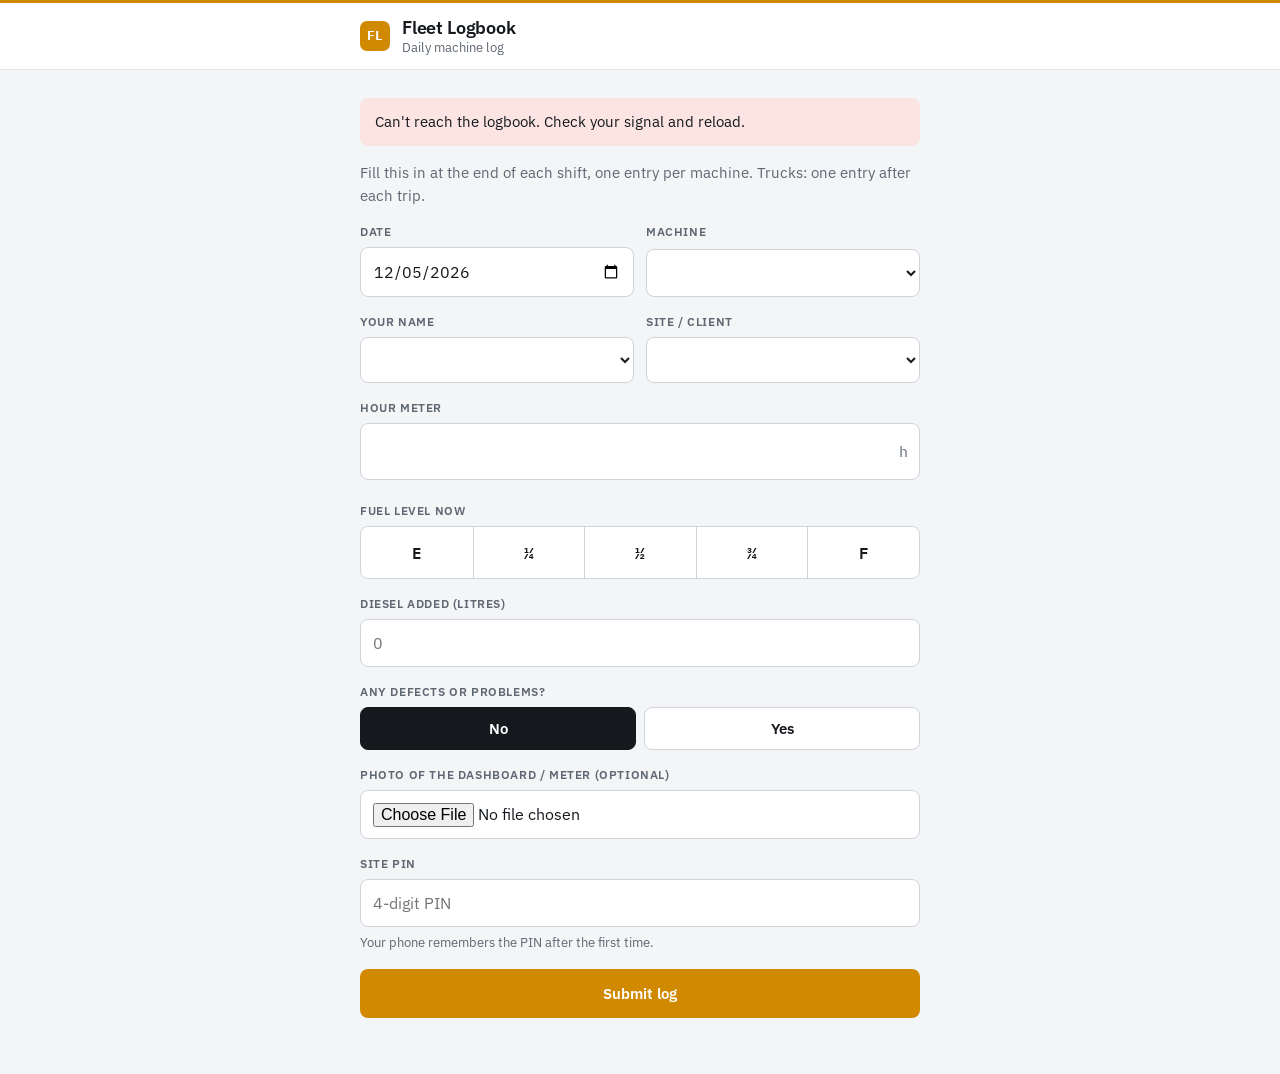
==== commit 92781ffc: "Trucks: hours + odometer, per-trip logging with From/To/Material Co-Authored-By: Claude Opus 5.5 <no" ====
--- a/index.html
+++ b/index.html
@@ -7,8 +7,8 @@
 <meta name="theme-color" content="#e5a00d">
 <link rel="preconnect" href="https://fonts.googleapis.com">
 <link rel="stylesheet" href="https://fonts.googleapis.com/css2?family=IBM+Plex+Mono:wght@500;600&family=IBM+Plex+Sans:wght@400;500;600&display=swap">
-<link rel="stylesheet" href="style.css?v=3">
-<script src="config.js?v=3"></script>
+<link rel="stylesheet" href="style.css?v=5">
+<script src="config.js?v=5"></script>
 </head>
 <body>
 <header>
@@ -22,26 +22,38 @@
 
   <div id="done" class="done" hidden>
     <span id="doneText"></span>
-    <button type="button" class="btn small" id="another">Log another machine</button>
+    <button type="button" class="btn small" id="another">Log another entry</button>
   </div>
 
   <form id="f" class="form" novalidate>
-    <p class="lead" style="margin:0">Fill this in at the end of each shift, one entry per machine.</p>
+    <p class="lead" style="margin:0" id="leadTxt">Fill this in at the end of each shift, one entry per machine. Trucks: one entry after each trip.</p>
     <div class="row2">
       <div class="field"><label for="date">Date</label><input id="date" type="date" required></div>
       <div class="field"><label for="machine">Machine</label><select id="machine" required></select></div>
     </div>
     <div class="row2">
       <div class="field"><label for="operator">Your name</label><select id="operator" required></select></div>
-      <div class="field"><label for="site">Site / client</label><select id="site"></select></div>
+      <div class="field" id="siteWrap"><label for="site">Site / client</label><select id="site"></select></div>
+    </div>
+    <div id="tripWrap" class="form" hidden>
+      <div class="row2">
+        <div class="field"><label for="tripFrom">Trip from</label><select id="tripFrom"></select></div>
+        <div class="field"><label for="tripTo">Trip to</label><select id="tripTo"></select></div>
+      </div>
+      <div class="field"><label for="material">Material / load</label><input id="material" list="materials" placeholder="e.g. G5, sand, rubble" autocomplete="off"><datalist id="materials"></datalist></div>
     </div>
     <div class="field">
       <label for="reading" id="readingLbl">Hour meter</label>
       <div class="meter-wrap"><input id="reading" class="meter" type="number" inputmode="decimal" step="0.1" min="0" required><span class="unit" id="unit">h</span></div>
       <div class="hint" id="readingHint"></div>
     </div>
+    <div class="field" id="kmWrap" hidden>
+      <label for="km">Odometer</label>
+      <div class="meter-wrap"><input id="km" class="meter" type="number" inputmode="numeric" step="1" min="0"><span class="unit">km</span></div>
+      <div class="hint" id="kmHint"></div>
+    </div>
     <div class="field">
-      <span class="lbl" id="fuelLbl">Fuel level at end of shift</span>
+      <span class="lbl" id="fuelLbl">Fuel level now</span>
       <div class="gauge" role="group" aria-labelledby="fuelLbl" id="fuel">
         <button type="button" data-v="0" aria-pressed="false">E</button><button type="button" data-v="25" aria-pressed="false">¼</button><button type="button" data-v="50" aria-pressed="false">½</button><button type="button" data-v="75" aria-pressed="false">¾</button><button type="button" data-v="100" aria-pressed="false">F</button>
       </div>
@@ -54,7 +66,7 @@
       </div>
     </div>
     <div class="field" id="defectWrap" hidden><label for="defectNote">Describe the problem</label><textarea id="defectNote" placeholder="e.g. Hydraulic hose leaking at front bucket ram"></textarea></div>
-    <div class="field"><label for="photo">Photo of hour meter (optional)</label><input id="photo" type="file" accept="image/*" capture="environment"></div>
+    <div class="field"><label for="photo">Photo of the dashboard / meter (optional)</label><input id="photo" type="file" accept="image/*" capture="environment"></div>
     <div class="field"><label for="pin">Site PIN</label><input id="pin" type="password" inputmode="numeric" autocomplete="off" maxlength="8" placeholder="4-digit PIN"><div class="hint">Your phone remembers the PIN after the first time.</div></div>
     <label class="check" id="confirmWrap" hidden><input type="checkbox" id="confirm"><span id="confirmText"></span></label>
     <div id="err" class="err" hidden></div>
@@ -88,12 +100,35 @@
   fill("#machine", cfg.machines.map(m => [m.id, m.name]), "Choose machine");
   fill("#operator", cfg.operators.map(o => [o,o]), "Choose your name");
   fill("#site", cfg.sites.map(o => [o,o]), cfg.sites.length ? "Choose site" : "—");
+  fill("#tripFrom", cfg.sites.map(o => [o,o]), "Choose start");
+  fill("#tripTo", cfg.sites.map(o => [o,o]), "Choose destination");
+  $("#materials").innerHTML = (cfg.materials || []).map(x => `<option value="${String(x).replace(/"/g,"&quot;")}">`).join("");
   const lastOp = store.get("fl_operator", ""); if(lastOp && !$("#operator").value && cfg.operators.includes(lastOp)) $("#operator").value = lastOp;
   hint();
 }
 const machine = () => cfg && cfg.machines.find(m => m.id === $("#machine").value);
 
+function modeFields(){
+  const m = machine();
+  $("#kmWrap").hidden = !(m && m.km);
+  $("#tripWrap").hidden = !(m && m.trips);
+  $("#siteWrap").hidden = !!(m && m.trips);
+  $("#submit").textContent = m && m.trips ? "Submit trip" : "Submit log";
+  const kh = $("#kmHint");
+  if(m && m.km) kh.textContent = m.lastKm != null ? `Last odometer ${m.lastKm} km.` : "First odometer reading for this machine.";
+}
+function kmCheck(){
+  const m = machine(); if(!m || !m.km) return {ok:true};
+  const v = parseFloat($("#km").value), kh = $("#kmHint"); kh.className = "hint";
+  if(isNaN(v)) return {ok:false, msg:"Enter the odometer (km)."};
+  if(m.lastKm != null && v < m.lastKm){ kh.className = "hint bad"; kh.textContent = `Lower than the last odometer (${m.lastKm} km). Check it.`; return {ok:false, msg:`The odometer is lower than the last one (${m.lastKm} km).`}; }
+  if(m.lastKm != null){ kh.textContent = `${Math.round(v - m.lastKm)} km since the last entry (last ${m.lastKm} km).`; if(v - m.lastKm > 1500){ kh.className = "hint warn"; } }
+  return {ok:true};
+}
+$("#km").addEventListener("input", kmCheck);
+
 function hint(){
+  modeFields();
   const m = machine(), h = $("#readingHint");
   $("#unit").textContent = m && m.meter === "km" ? "km" : "h";
   $("#readingLbl").textContent = m && m.meter === "km" ? "Odometer" : "Hour meter";
@@ -189,6 +224,9 @@
   if(isNaN(parseFloat($("#reading").value))) return fail("Enter the meter reading.");
   if(fuelPct == null) return fail("Tap the fuel level.");
   if(defect && !$("#defectNote").value.trim()) return fail("Describe the defect.");
+  if(m.trips && !$("#tripFrom").value) return fail("Choose where the trip started.");
+  if(m.trips && !$("#tripTo").value) return fail("Choose where the trip ended.");
+  const kc = kmCheck(); if(!kc.ok) return fail(kc.msg);
   if(!$("#pin").value.trim()) return fail("Enter the site PIN.");
   const chk = hint(); if(!chk.ok) return fail(chk.msg);
 
@@ -198,30 +236,35 @@
     operator: $("#operator").value, site: $("#site").value, date: $("#date").value,
     reading: parseFloat($("#reading").value), fuel_pct: fuelPct, fuel_added: parseFloat($("#fuelAdded").value) || 0,
     defect, defect_note: defect ? $("#defectNote").value.trim() : "",
+    odometer_km: m.km ? parseFloat($("#km").value) : null,
+    trip_from: m.trips ? $("#tripFrom").value : "", trip_to: m.trips ? $("#tripTo").value : "", material: m.trips ? $("#material").value.trim() : "",
     photo: await resizePhoto($("#photo").files[0]), client_id: Date.now().toString(36) + Math.random().toString(36).slice(2,6)
   };
   store.set("fl_operator", body.operator);
   const u = m.meter === "km" ? "km" : "h";
   try{
     const res = await post(body);
-    if(!res.ok){ btn.disabled = false; btn.textContent = "Submit log"; return fail(res.error || "The log was not saved."); }
+    if(!res.ok){ btn.disabled = false; btn.textContent = m.trips ? "Submit trip" : "Submit log"; return fail(res.error || "The log was not saved."); }
     store.set("fl_pin", body.pin);
-    m.last = { reading: body.reading, date: body.date, operator: body.operator }; store.set("fl_config", cfg);
-    $("#doneText").innerHTML = `<b>Logged.</b> ${m.name} at ${body.reading} ${u}.`;
+    m.last = { reading: body.reading, date: body.date, operator: body.operator }; if(m.km) m.lastKm = body.odometer_km; store.set("fl_config", cfg);
+    $("#doneText").innerHTML = m.trips ? `<b>Trip logged.</b> ${m.name}: ${body.trip_from} → ${body.trip_to}.` : `<b>Logged.</b> ${m.name} at ${body.reading} ${u}.`;
   }catch(x){
     // No signal: keep it on the phone and send later (photo dropped to save space)
     const q = store.get("fl_outbox", []); q.push({...body, photo:null}); store.set("fl_outbox", q);
     store.set("fl_pin", body.pin);
-    m.last = { reading: body.reading, date: body.date, operator: body.operator }; store.set("fl_config", cfg);
+    m.last = { reading: body.reading, date: body.date, operator: body.operator }; if(m.km) m.lastKm = body.odometer_km; store.set("fl_config", cfg);
     $("#doneText").innerHTML = `<b>Saved on this phone.</b> No signal right now. It will send automatically.`;
     showOutbox();
   }
-  btn.disabled = false; btn.textContent = "Submit log";
+  btn.disabled = false; btn.textContent = m.trips ? "Submit trip" : "Submit log";
   $("#f").hidden = true; $("#done").hidden = false; window.scrollTo(0,0);
 });
 
 $("#another").addEventListener("click", () => {
-  $("#machine").value = ""; $("#reading").value = ""; $("#fuelAdded").value = ""; $("#defectNote").value = ""; $("#photo").value = ""; $("#confirm").checked = false;
+  const keep = machine() && machine().trips;
+  if(!keep) $("#machine").value = "";
+  $("#km").value = ""; $("#material").value = "";
+  if(keep){ $("#tripFrom").value = $("#tripTo").value; $("#tripTo").value = ""; } $("#reading").value = ""; $("#fuelAdded").value = ""; $("#defectNote").value = ""; $("#photo").value = ""; $("#confirm").checked = false;
   fuelPct = null; defect = false; $$("#fuel button").forEach(b => b.setAttribute("aria-pressed","false"));
   $$("#defect button").forEach(b => b.setAttribute("aria-pressed", b.dataset.v === "no")); $("#defectWrap").hidden = true;
   $("#done").hidden = true; $("#f").hidden = false; hint();
--- a/style.css
+++ b/style.css
@@ -120,6 +120,9 @@
 .kv{display:grid;grid-template-columns:repeat(3,1fr);border-top:1px solid var(--line);background:var(--sunk);border-radius:0 0 10px 10px}
 .kv div{padding:11px 18px;min-width:0;border-left:1px solid var(--line)}
 .kv div:first-child{border-left:0}
+.kv.kv4{grid-template-columns:repeat(4,1fr)}
+.kv.kv4 div{padding-left:14px;padding-right:10px}
+.km{font:500 15px var(--mono);color:var(--muted);margin-top:6px;font-variant-numeric:tabular-nums}
 .kv b{display:block;font:600 14.5px var(--mono);font-variant-numeric:tabular-nums}
 .kv span{font-size:11px;letter-spacing:.06em;text-transform:uppercase;color:var(--faint)}
 .svc{display:grid;gap:5px}
@@ -163,3 +166,4 @@
 @media (max-width:820px){.split{grid-template-columns:1fr}}
 .partrow{display:grid;grid-template-columns:1fr 90px auto;gap:8px}
 @media (prefers-reduced-motion:reduce){*{transition:none!important;animation:none!important}}
+.hist td:nth-child(-n+3){white-space:nowrap}
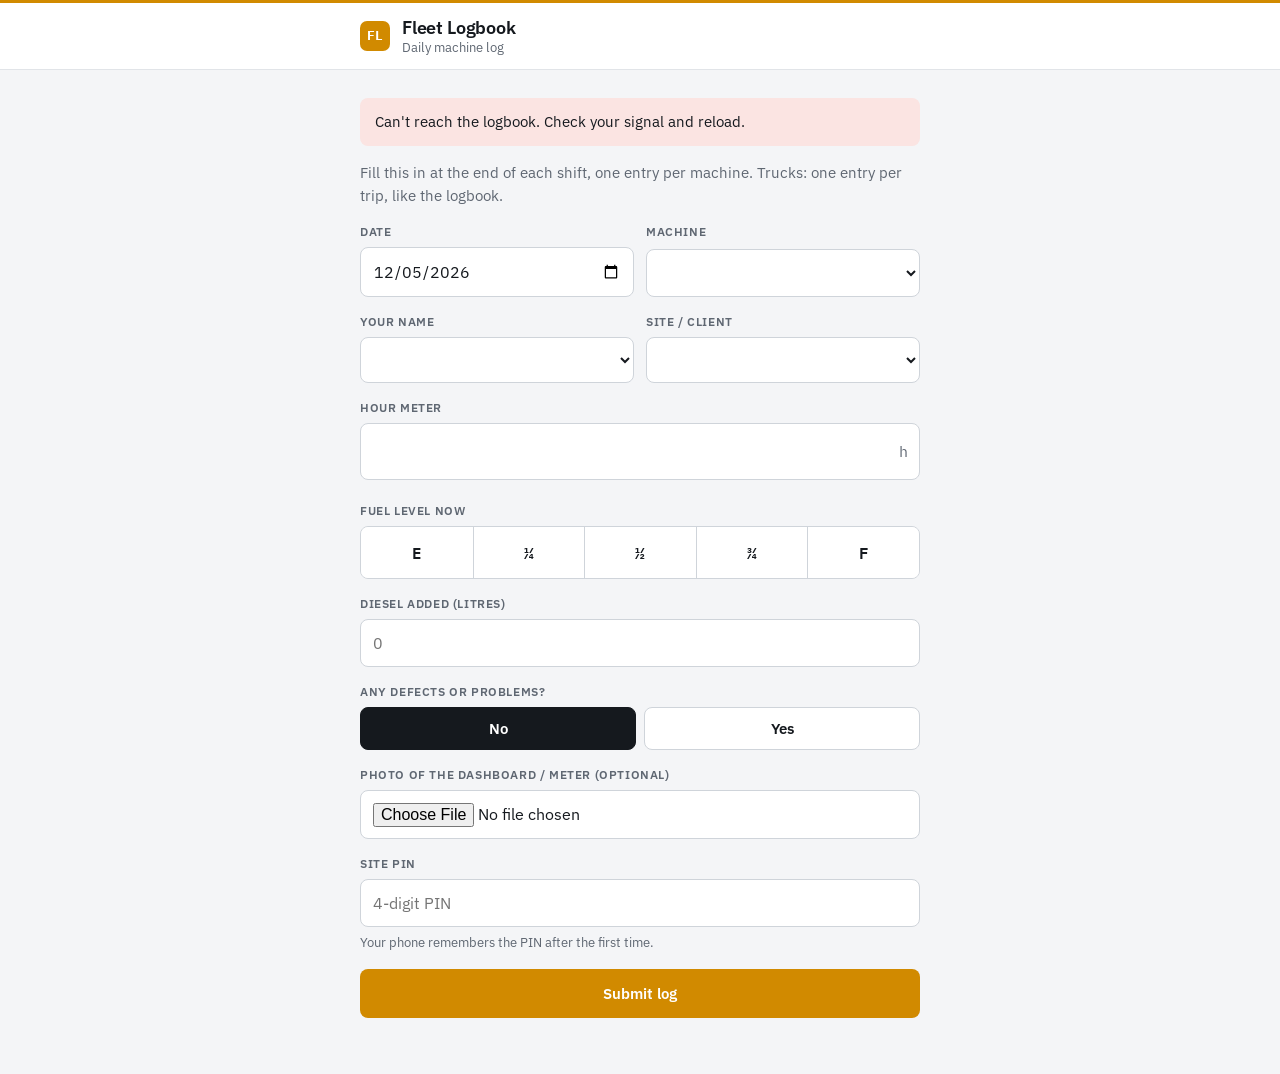
==== commit 22029cfa: "Truck trips: start/stop location with start and end hours and km Co-Authored-By: Claude Opus 5.5 <no" ====
--- a/index.html
+++ b/index.html
@@ -7,8 +7,8 @@
 <meta name="theme-color" content="#e5a00d">
 <link rel="preconnect" href="https://fonts.googleapis.com">
 <link rel="stylesheet" href="https://fonts.googleapis.com/css2?family=IBM+Plex+Mono:wght@500;600&family=IBM+Plex+Sans:wght@400;500;600&display=swap">
-<link rel="stylesheet" href="style.css?v=5">
-<script src="config.js?v=5"></script>
+<link rel="stylesheet" href="style.css?v=8">
+<script src="config.js?v=8"></script>
 </head>
 <body>
 <header>
@@ -26,7 +26,7 @@
   </div>
 
   <form id="f" class="form" novalidate>
-    <p class="lead" style="margin:0" id="leadTxt">Fill this in at the end of each shift, one entry per machine. Trucks: one entry after each trip.</p>
+    <p class="lead" style="margin:0" id="leadTxt">Fill this in at the end of each shift, one entry per machine. Trucks: one entry per trip, like the logbook.</p>
     <div class="row2">
       <div class="field"><label for="date">Date</label><input id="date" type="date" required></div>
       <div class="field"><label for="machine">Machine</label><select id="machine" required></select></div>
@@ -37,20 +37,24 @@
     </div>
     <div id="tripWrap" class="form" hidden>
       <div class="row2">
-        <div class="field"><label for="tripFrom">Trip from</label><select id="tripFrom"></select></div>
-        <div class="field"><label for="tripTo">Trip to</label><select id="tripTo"></select></div>
+        <div class="field"><label for="tripFrom">Start location</label><select id="tripFrom"></select></div>
+        <div class="field"><label for="tripTo">Stop location</label><select id="tripTo"></select></div>
       </div>
       <div class="field"><label for="material">Material / load</label><input id="material" list="materials" placeholder="e.g. G5, sand, rubble" autocomplete="off"><datalist id="materials"></datalist></div>
     </div>
+    <div id="meters" class="meters">
+      <div class="field" id="startHWrap" hidden><label for="startH">Start hours</label><div class="meter-wrap"><input id="startH" class="meter" type="number" inputmode="decimal" step="0.1" min="0"><span class="unit">h</span></div></div>
     <div class="field">
       <label for="reading" id="readingLbl">Hour meter</label>
       <div class="meter-wrap"><input id="reading" class="meter" type="number" inputmode="decimal" step="0.1" min="0" required><span class="unit" id="unit">h</span></div>
       <div class="hint" id="readingHint"></div>
     </div>
+      <div class="field" id="startKmWrap" hidden><label for="startKm">Start km</label><div class="meter-wrap"><input id="startKm" class="meter" type="number" inputmode="numeric" step="1" min="0"><span class="unit">km</span></div></div>
     <div class="field" id="kmWrap" hidden>
-      <label for="km">Odometer</label>
+      <label for="km" id="kmLbl">Odometer</label>
       <div class="meter-wrap"><input id="km" class="meter" type="number" inputmode="numeric" step="1" min="0"><span class="unit">km</span></div>
       <div class="hint" id="kmHint"></div>
+    </div>
     </div>
     <div class="field">
       <span class="lbl" id="fuelLbl">Fuel level now</span>
@@ -99,45 +103,87 @@
   if(!cfg) return;
   fill("#machine", cfg.machines.map(m => [m.id, m.name]), "Choose machine");
   fill("#operator", cfg.operators.map(o => [o,o]), "Choose your name");
-  fill("#site", cfg.sites.map(o => [o,o]), cfg.sites.length ? "Choose site" : "—");
-  fill("#tripFrom", cfg.sites.map(o => [o,o]), "Choose start");
-  fill("#tripTo", cfg.sites.map(o => [o,o]), "Choose destination");
+  const siteOpts = [...cfg.sites.map(o => [o,o]), ["__new__", "+ Add new site"]];
+  fill("#site", siteOpts, "Choose site");
+  fill("#tripFrom", siteOpts, "Choose start");
+  fill("#tripTo", siteOpts, "Choose destination");
   $("#materials").innerHTML = (cfg.materials || []).map(x => `<option value="${String(x).replace(/"/g,"&quot;")}">`).join("");
   const lastOp = store.get("fl_operator", ""); if(lastOp && !$("#operator").value && cfg.operators.includes(lastOp)) $("#operator").value = lastOp;
   hint();
 }
 const machine = () => cfg && cfg.machines.find(m => m.id === $("#machine").value);
+
+/* "+ Add new site": show a text box under the dropdown */
+["site","tripFrom","tripTo"].forEach(id => {
+  const sel = document.getElementById(id);
+  const inp = document.createElement("input");
+  inp.id = id + "New"; inp.placeholder = "Type the new site name"; inp.autocomplete = "off"; inp.hidden = true; inp.maxLength = 80;
+  inp.setAttribute("aria-label", "New site name");
+  sel.insertAdjacentElement("afterend", inp);
+  sel.addEventListener("change", () => { inp.hidden = sel.value !== "__new__"; if(!inp.hidden) inp.focus(); });
+});
+const siteVal = id => { const v = $("#" + id).value; return v === "__new__" ? $("#" + id + "New").value.trim().replace(/\s+/g, " ") : v; };
 
 function modeFields(){
   const m = machine();
   $("#kmWrap").hidden = !(m && m.km);
   $("#tripWrap").hidden = !(m && m.trips);
   $("#siteWrap").hidden = !!(m && m.trips);
+  $("#startHWrap").hidden = $("#startKmWrap").hidden = !(m && m.trips);
+  $("#meters").classList.toggle("trip", !!(m && m.trips));
+  $("#kmLbl").textContent = m && m.trips ? "End km" : "Odometer";
   $("#submit").textContent = m && m.trips ? "Submit trip" : "Submit log";
   const kh = $("#kmHint");
-  if(m && m.km) kh.textContent = m.lastKm != null ? `Last odometer ${m.lastKm} km.` : "First odometer reading for this machine.";
-}
+  if(m && m.km && !m.trips) kh.textContent = m.lastKm != null ? `Last odometer ${m.lastKm} km.` : "First odometer reading for this machine.";
+}
+/* Trucks: start readings and start location carry over from the last trip */
+function prefillTrip(){
+  const m = machine(); if(!m || !m.trips) return;
+  $("#startH").value = m.last ? m.last.reading : "";
+  $("#startKm").value = m.lastKm != null ? m.lastKm : "";
+  if(m.lastTo && cfg.sites.includes(m.lastTo)) $("#tripFrom").value = m.lastTo;
+}
+const startNum = id => { const v = parseFloat($("#" + id).value); return isNaN(v) ? null : v; };
 function kmCheck(){
   const m = machine(); if(!m || !m.km) return {ok:true};
   const v = parseFloat($("#km").value), kh = $("#kmHint"); kh.className = "hint";
-  if(isNaN(v)) return {ok:false, msg:"Enter the odometer (km)."};
+  if(isNaN(v)) return {ok:false, msg: m.trips ? "Enter the end km." : "Enter the odometer (km)."};
+  if(m.trips){
+    const sk = startNum("startKm");
+    if(sk != null && m.lastKm != null && sk < m.lastKm) return {ok:false, msg:`Start km is lower than where the last trip ended (${m.lastKm} km).`};
+    if(sk != null && v < sk){ kh.className = "hint bad"; kh.textContent = "End km is lower than start km."; return {ok:false, msg:"End km must be the same as or higher than start km."}; }
+    kh.textContent = sk != null ? `Trip distance: ${Math.round(v - sk)} km.` : "";
+    return {ok:true};
+  }
   if(m.lastKm != null && v < m.lastKm){ kh.className = "hint bad"; kh.textContent = `Lower than the last odometer (${m.lastKm} km). Check it.`; return {ok:false, msg:`The odometer is lower than the last one (${m.lastKm} km).`}; }
   if(m.lastKm != null){ kh.textContent = `${Math.round(v - m.lastKm)} km since the last entry (last ${m.lastKm} km).`; if(v - m.lastKm > 1500){ kh.className = "hint warn"; } }
   return {ok:true};
 }
 $("#km").addEventListener("input", kmCheck);
+$("#startKm").addEventListener("input", kmCheck);
+$("#startH").addEventListener("input", () => hint());
 
 function hint(){
   modeFields();
   const m = machine(), h = $("#readingHint");
   $("#unit").textContent = m && m.meter === "km" ? "km" : "h";
-  $("#readingLbl").textContent = m && m.meter === "km" ? "Odometer" : "Hour meter";
+  $("#readingLbl").textContent = m && m.trips ? "End hours" : m && m.meter === "km" ? "Odometer" : "Hour meter";
   h.className = "hint"; $("#confirmWrap").hidden = true;
   if(!m){ h.textContent = ""; return {ok:true}; }
   const last = m.last, v = parseFloat($("#reading").value), u = m.meter === "km" ? "km" : "h";
   if(!last){ h.textContent = "First log for this machine."; return {ok:true}; }
   const lastTxt = `Last reading ${last.reading} ${u}${last.date ? " on " + fmtD(last.date) : ""}${last.operator ? " by " + last.operator : ""}.`;
   if(isNaN(v)){ h.textContent = lastTxt; return {ok:true}; }
+  if(m.trips){
+    const sh = startNum("startH");
+    if(sh == null){ h.textContent = lastTxt; return {ok:false, msg:"Enter the start hours."}; }
+    if(sh < last.reading){ h.className = "hint bad"; h.textContent = `Start hours are lower than where the last trip ended (${last.reading} h).`; return {ok:false, msg:`Start hours are lower than where the last trip ended (${last.reading} h).`}; }
+    if(isNaN(v)){ h.textContent = `Last trip ended at ${last.reading} h.`; return {ok:true}; }
+    if(v < sh){ h.className = "hint bad"; h.textContent = "End hours are lower than start hours."; return {ok:false, msg:"End hours must be the same as or higher than start hours."}; }
+    h.textContent = `Trip time on the meter: ${Math.round((v - sh)*10)/10} h.`;
+    if(v - sh > 16){ h.className = "hint warn"; $("#confirmWrap").hidden = false; $("#confirmText").textContent = `${Math.round((v - sh)*10)/10} h for one trip is unusually high. Tick to confirm.`; return {ok: $("#confirm").checked, msg:"Confirm the high reading, or correct it."}; }
+    return {ok:true};
+  }
   if(v < last.reading){ h.className = "hint bad"; h.textContent = `Lower than the last reading (${last.reading} ${u}). Check the meter.`; return {ok:false, msg:`The reading is lower than the last one (${last.reading} ${u}). Check the meter.`}; }
   const days = last.date ? Math.max(1, dayNum($("#date").value || today()) - dayNum(last.date)) : 1;
   const diff = Math.round((v - last.reading)*10)/10;
@@ -152,7 +198,7 @@
 
 $("#fuel").addEventListener("click", e => { const b = e.target.closest("button"); if(!b) return; fuelPct = Number(b.dataset.v); $$("#fuel button").forEach(x => x.setAttribute("aria-pressed", x===b)); });
 $("#defect").addEventListener("click", e => { const b = e.target.closest("button"); if(!b) return; defect = b.dataset.v === "yes"; $$("#defect button").forEach(x => x.setAttribute("aria-pressed", x===b)); $("#defectWrap").hidden = !defect; });
-$("#machine").addEventListener("change", hint);
+$("#machine").addEventListener("change", () => { prefillTrip(); hint(); kmCheck(); });
 $("#reading").addEventListener("input", hint);
 $("#date").addEventListener("change", hint);
 
@@ -224,8 +270,9 @@
   if(isNaN(parseFloat($("#reading").value))) return fail("Enter the meter reading.");
   if(fuelPct == null) return fail("Tap the fuel level.");
   if(defect && !$("#defectNote").value.trim()) return fail("Describe the defect.");
-  if(m.trips && !$("#tripFrom").value) return fail("Choose where the trip started.");
-  if(m.trips && !$("#tripTo").value) return fail("Choose where the trip ended.");
+  if(m.trips && !siteVal("tripFrom")) return fail($("#tripFrom").value === "__new__" ? "Type the name of the new start site." : "Choose where the trip started.");
+  if(m.trips && !siteVal("tripTo")) return fail($("#tripTo").value === "__new__" ? "Type the name of the new destination." : "Choose where the trip ended.");
+  if(!m.trips && $("#site").value === "__new__" && !siteVal("site")) return fail("Type the name of the new site.");
   const kc = kmCheck(); if(!kc.ok) return fail(kc.msg);
   if(!$("#pin").value.trim()) return fail("Enter the site PIN.");
   const chk = hint(); if(!chk.ok) return fail(chk.msg);
@@ -233,26 +280,29 @@
   const btn = $("#submit"); btn.disabled = true; btn.textContent = "Sending…";
   const body = {
     action:"log", pin: $("#pin").value.trim(), machine_id: m.id, machine_name: m.name,
-    operator: $("#operator").value, site: $("#site").value, date: $("#date").value,
+    operator: $("#operator").value, site: m.trips ? "" : siteVal("site"), date: $("#date").value,
     reading: parseFloat($("#reading").value), fuel_pct: fuelPct, fuel_added: parseFloat($("#fuelAdded").value) || 0,
     defect, defect_note: defect ? $("#defectNote").value.trim() : "",
     odometer_km: m.km ? parseFloat($("#km").value) : null,
-    trip_from: m.trips ? $("#tripFrom").value : "", trip_to: m.trips ? $("#tripTo").value : "", material: m.trips ? $("#material").value.trim() : "",
+    start_hours: m.trips ? startNum("startH") : null, start_km: m.trips ? startNum("startKm") : null,
+    trip_from: m.trips ? siteVal("tripFrom") : "", trip_to: m.trips ? siteVal("tripTo") : "", material: m.trips ? $("#material").value.trim() : "",
     photo: await resizePhoto($("#photo").files[0]), client_id: Date.now().toString(36) + Math.random().toString(36).slice(2,6)
   };
   store.set("fl_operator", body.operator);
+  [body.site, body.trip_from, body.trip_to].forEach(v => { if(v && !cfg.sites.some(x => x.toLowerCase() === v.toLowerCase())) cfg.sites.push(v); });
+  if(body.material && !(cfg.materials || []).some(x => x.toLowerCase() === body.material.toLowerCase())) (cfg.materials = cfg.materials || []).push(body.material);
   const u = m.meter === "km" ? "km" : "h";
   try{
     const res = await post(body);
     if(!res.ok){ btn.disabled = false; btn.textContent = m.trips ? "Submit trip" : "Submit log"; return fail(res.error || "The log was not saved."); }
     store.set("fl_pin", body.pin);
-    m.last = { reading: body.reading, date: body.date, operator: body.operator }; if(m.km) m.lastKm = body.odometer_km; store.set("fl_config", cfg);
-    $("#doneText").innerHTML = m.trips ? `<b>Trip logged.</b> ${m.name}: ${body.trip_from} → ${body.trip_to}.` : `<b>Logged.</b> ${m.name} at ${body.reading} ${u}.`;
+    m.last = { reading: body.reading, date: body.date, operator: body.operator }; if(m.km) m.lastKm = body.odometer_km; if(m.trips) m.lastTo = body.trip_to; store.set("fl_config", cfg);
+    $("#doneText").innerHTML = m.trips ? `<b>Trip logged.</b> ${m.name}: ${body.trip_from} → ${body.trip_to}${body.start_km != null && body.odometer_km != null ? `, ${Math.round(body.odometer_km - body.start_km)} km` : ""}.` : `<b>Logged.</b> ${m.name} at ${body.reading} ${u}.`;
   }catch(x){
     // No signal: keep it on the phone and send later (photo dropped to save space)
     const q = store.get("fl_outbox", []); q.push({...body, photo:null}); store.set("fl_outbox", q);
     store.set("fl_pin", body.pin);
-    m.last = { reading: body.reading, date: body.date, operator: body.operator }; if(m.km) m.lastKm = body.odometer_km; store.set("fl_config", cfg);
+    m.last = { reading: body.reading, date: body.date, operator: body.operator }; if(m.km) m.lastKm = body.odometer_km; if(m.trips) m.lastTo = body.trip_to; store.set("fl_config", cfg);
     $("#doneText").innerHTML = `<b>Saved on this phone.</b> No signal right now. It will send automatically.`;
     showOutbox();
   }
@@ -264,7 +314,10 @@
   const keep = machine() && machine().trips;
   if(!keep) $("#machine").value = "";
   $("#km").value = ""; $("#material").value = "";
-  if(keep){ $("#tripFrom").value = $("#tripTo").value; $("#tripTo").value = ""; } $("#reading").value = ""; $("#fuelAdded").value = ""; $("#defectNote").value = ""; $("#photo").value = ""; $("#confirm").checked = false;
+  const lastTo = siteVal("tripTo");
+  render();
+  ["site","tripFrom","tripTo"].forEach(id => { $("#" + id + "New").value = ""; $("#" + id + "New").hidden = true; if($("#" + id).value === "__new__") $("#" + id).value = ""; });
+  if(keep){ prefillTrip(); $("#tripFrom").value = lastTo; $("#tripTo").value = ""; } $("#reading").value = ""; $("#fuelAdded").value = ""; $("#defectNote").value = ""; $("#photo").value = ""; $("#confirm").checked = false;
   fuelPct = null; defect = false; $$("#fuel button").forEach(b => b.setAttribute("aria-pressed","false"));
   $$("#defect button").forEach(b => b.setAttribute("aria-pressed", b.dataset.v === "no")); $("#defectWrap").hidden = true;
   $("#done").hidden = true; $("#f").hidden = false; hint();
--- a/style.css
+++ b/style.css
@@ -167,3 +167,7 @@
 .partrow{display:grid;grid-template-columns:1fr 90px auto;gap:8px}
 @media (prefers-reduced-motion:reduce){*{transition:none!important;animation:none!important}}
 .hist td:nth-child(-n+3){white-space:nowrap}
+
+.meters{display:grid;gap:16px 12px;align-items:start}
+.meters.trip{grid-template-columns:minmax(0,1fr) minmax(0,1fr)}
+.meters.trip .meter{font-size:19px}
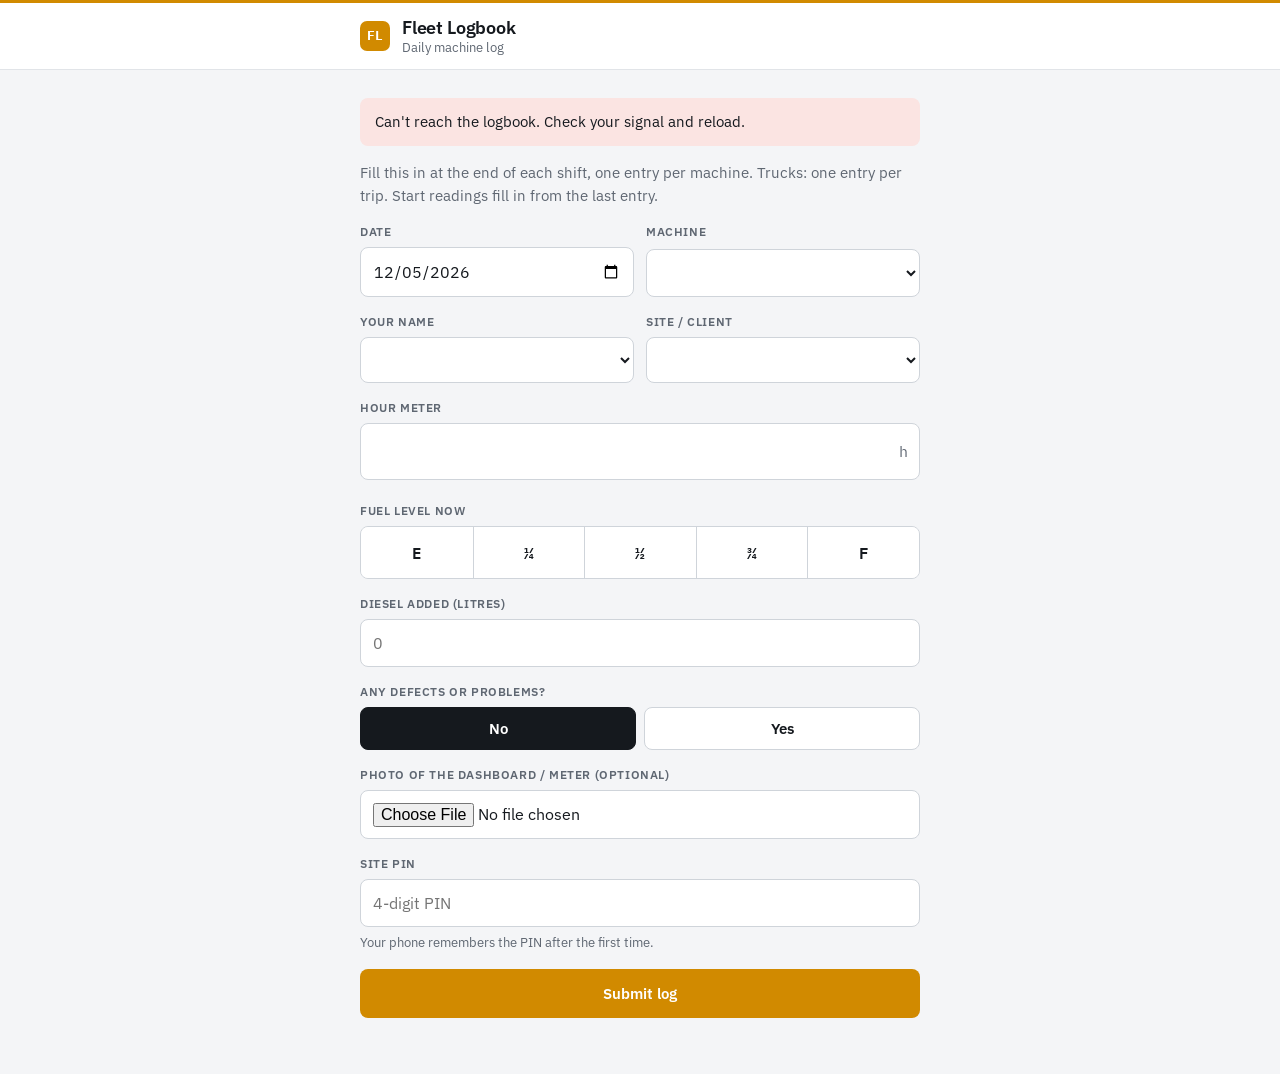
==== commit afe0d8a0: "Start hours/km on every machine, auto-filled from the last entry Co-Authored-By: Claude Opus 5.5 <no" ====
--- a/index.html
+++ b/index.html
@@ -7,8 +7,8 @@
 <meta name="theme-color" content="#e5a00d">
 <link rel="preconnect" href="https://fonts.googleapis.com">
 <link rel="stylesheet" href="https://fonts.googleapis.com/css2?family=IBM+Plex+Mono:wght@500;600&family=IBM+Plex+Sans:wght@400;500;600&display=swap">
-<link rel="stylesheet" href="style.css?v=8">
-<script src="config.js?v=8"></script>
+<link rel="stylesheet" href="style.css?v=10">
+<script src="config.js?v=10"></script>
 </head>
 <body>
 <header>
@@ -26,7 +26,7 @@
   </div>
 
   <form id="f" class="form" novalidate>
-    <p class="lead" style="margin:0" id="leadTxt">Fill this in at the end of each shift, one entry per machine. Trucks: one entry per trip, like the logbook.</p>
+    <p class="lead" style="margin:0" id="leadTxt">Fill this in at the end of each shift, one entry per machine. Trucks: one entry per trip. Start readings fill in from the last entry.</p>
     <div class="row2">
       <div class="field"><label for="date">Date</label><input id="date" type="date" required></div>
       <div class="field"><label for="machine">Machine</label><select id="machine" required></select></div>
@@ -108,6 +108,7 @@
   fill("#tripFrom", siteOpts, "Choose start");
   fill("#tripTo", siteOpts, "Choose destination");
   $("#materials").innerHTML = (cfg.materials || []).map(x => `<option value="${String(x).replace(/"/g,"&quot;")}">`).join("");
+  if(machine() && !$("#startH").value) prefillTrip();
   const lastOp = store.get("fl_operator", ""); if(lastOp && !$("#operator").value && cfg.operators.includes(lastOp)) $("#operator").value = lastOp;
   hint();
 }
@@ -129,30 +130,32 @@
   $("#kmWrap").hidden = !(m && m.km);
   $("#tripWrap").hidden = !(m && m.trips);
   $("#siteWrap").hidden = !!(m && m.trips);
-  $("#startHWrap").hidden = $("#startKmWrap").hidden = !(m && m.trips);
-  $("#meters").classList.toggle("trip", !!(m && m.trips));
-  $("#kmLbl").textContent = m && m.trips ? "End km" : "Odometer";
+  $("#startHWrap").hidden = !m;
+  $("#startKmWrap").hidden = !(m && m.km);
+  $("#meters").classList.toggle("trip", !!m);
+  $("#kmLbl").textContent = "End km";
   $("#submit").textContent = m && m.trips ? "Submit trip" : "Submit log";
   const kh = $("#kmHint");
-  if(m && m.km && !m.trips) kh.textContent = m.lastKm != null ? `Last odometer ${m.lastKm} km.` : "First odometer reading for this machine.";
-}
-/* Trucks: start readings and start location carry over from the last trip */
+
+}
+/* Start readings (and a truck's start location) carry over from the last entry */
 function prefillTrip(){
-  const m = machine(); if(!m || !m.trips) return;
-  $("#startH").value = m.last ? m.last.reading : "";
-  $("#startKm").value = m.lastKm != null ? m.lastKm : "";
-  if(m.lastTo && cfg.sites.includes(m.lastTo)) $("#tripFrom").value = m.lastTo;
+  const m = machine(); if(!m) return;
+  $("#startH").value = m.last && m.last.reading != null ? m.last.reading : "";
+  $("#startKm").value = m.km && m.lastKm != null ? m.lastKm : "";
+  if(m.trips && m.lastTo && cfg.sites.includes(m.lastTo)) $("#tripFrom").value = m.lastTo;
 }
 const startNum = id => { const v = parseFloat($("#" + id).value); return isNaN(v) ? null : v; };
 function kmCheck(){
   const m = machine(); if(!m || !m.km) return {ok:true};
   const v = parseFloat($("#km").value), kh = $("#kmHint"); kh.className = "hint";
-  if(isNaN(v)) return {ok:false, msg: m.trips ? "Enter the end km." : "Enter the odometer (km)."};
-  if(m.trips){
+  if(isNaN(v)) return {ok:false, msg: "Enter the end km."};
+  {
     const sk = startNum("startKm");
-    if(sk != null && m.lastKm != null && sk < m.lastKm) return {ok:false, msg:`Start km is lower than where the last trip ended (${m.lastKm} km).`};
+    if(sk == null) return {ok:false, msg:"Enter the start km."};
+    if(m.lastKm != null && sk < m.lastKm) return {ok:false, msg:`Start km is lower than the last entry ended (${m.lastKm} km).`};
     if(sk != null && v < sk){ kh.className = "hint bad"; kh.textContent = "End km is lower than start km."; return {ok:false, msg:"End km must be the same as or higher than start km."}; }
-    kh.textContent = sk != null ? `Trip distance: ${Math.round(v - sk)} km.` : "";
+    kh.textContent = `${m.trips ? "Trip distance" : "Distance"}: ${Math.round(v - sk)} km.`;
     return {ok:true};
   }
   if(m.lastKm != null && v < m.lastKm){ kh.className = "hint bad"; kh.textContent = `Lower than the last odometer (${m.lastKm} km). Check it.`; return {ok:false, msg:`The odometer is lower than the last one (${m.lastKm} km).`}; }
@@ -167,21 +170,21 @@
   modeFields();
   const m = machine(), h = $("#readingHint");
   $("#unit").textContent = m && m.meter === "km" ? "km" : "h";
-  $("#readingLbl").textContent = m && m.trips ? "End hours" : m && m.meter === "km" ? "Odometer" : "Hour meter";
+  $("#readingLbl").textContent = m ? "End hours" : "Hour meter";
   h.className = "hint"; $("#confirmWrap").hidden = true;
   if(!m){ h.textContent = ""; return {ok:true}; }
   const last = m.last, v = parseFloat($("#reading").value), u = m.meter === "km" ? "km" : "h";
   if(!last){ h.textContent = "First log for this machine."; return {ok:true}; }
   const lastTxt = `Last reading ${last.reading} ${u}${last.date ? " on " + fmtD(last.date) : ""}${last.operator ? " by " + last.operator : ""}.`;
   if(isNaN(v)){ h.textContent = lastTxt; return {ok:true}; }
-  if(m.trips){
-    const sh = startNum("startH");
+  {
+    const sh = startNum("startH"), what = m.trips ? "trip" : "shift";
     if(sh == null){ h.textContent = lastTxt; return {ok:false, msg:"Enter the start hours."}; }
-    if(sh < last.reading){ h.className = "hint bad"; h.textContent = `Start hours are lower than where the last trip ended (${last.reading} h).`; return {ok:false, msg:`Start hours are lower than where the last trip ended (${last.reading} h).`}; }
-    if(isNaN(v)){ h.textContent = `Last trip ended at ${last.reading} h.`; return {ok:true}; }
+    if(sh < last.reading){ h.className = "hint bad"; h.textContent = `Start hours are lower than the last entry ended (${last.reading} h).`; return {ok:false, msg:`Start hours are lower than the last entry ended (${last.reading} h).`}; }
     if(v < sh){ h.className = "hint bad"; h.textContent = "End hours are lower than start hours."; return {ok:false, msg:"End hours must be the same as or higher than start hours."}; }
-    h.textContent = `Trip time on the meter: ${Math.round((v - sh)*10)/10} h.`;
-    if(v - sh > 16){ h.className = "hint warn"; $("#confirmWrap").hidden = false; $("#confirmText").textContent = `${Math.round((v - sh)*10)/10} h for one trip is unusually high. Tick to confirm.`; return {ok: $("#confirm").checked, msg:"Confirm the high reading, or correct it."}; }
+    const d = Math.round((v - sh)*10)/10;
+    h.textContent = `${d} h this ${what}.${sh > last.reading ? ` Note: start is ${Math.round((sh - last.reading)*10)/10} h after the last entry ended (${last.reading} h).` : ""}`;
+    if(d > 16){ h.className = "hint warn"; $("#confirmWrap").hidden = false; $("#confirmText").textContent = `${d} h for one ${what} is unusually high. Tick to confirm.`; return {ok: $("#confirm").checked, msg:"Confirm the high reading, or correct it."}; }
     return {ok:true};
   }
   if(v < last.reading){ h.className = "hint bad"; h.textContent = `Lower than the last reading (${last.reading} ${u}). Check the meter.`; return {ok:false, msg:`The reading is lower than the last one (${last.reading} ${u}). Check the meter.`}; }
@@ -284,7 +287,7 @@
     reading: parseFloat($("#reading").value), fuel_pct: fuelPct, fuel_added: parseFloat($("#fuelAdded").value) || 0,
     defect, defect_note: defect ? $("#defectNote").value.trim() : "",
     odometer_km: m.km ? parseFloat($("#km").value) : null,
-    start_hours: m.trips ? startNum("startH") : null, start_km: m.trips ? startNum("startKm") : null,
+    start_hours: startNum("startH"), start_km: m.km ? startNum("startKm") : null,
     trip_from: m.trips ? siteVal("tripFrom") : "", trip_to: m.trips ? siteVal("tripTo") : "", material: m.trips ? $("#material").value.trim() : "",
     photo: await resizePhoto($("#photo").files[0]), client_id: Date.now().toString(36) + Math.random().toString(36).slice(2,6)
   };
@@ -317,7 +320,7 @@
   const lastTo = siteVal("tripTo");
   render();
   ["site","tripFrom","tripTo"].forEach(id => { $("#" + id + "New").value = ""; $("#" + id + "New").hidden = true; if($("#" + id).value === "__new__") $("#" + id).value = ""; });
-  if(keep){ prefillTrip(); $("#tripFrom").value = lastTo; $("#tripTo").value = ""; } $("#reading").value = ""; $("#fuelAdded").value = ""; $("#defectNote").value = ""; $("#photo").value = ""; $("#confirm").checked = false;
+  if(keep){ prefillTrip(); $("#tripFrom").value = lastTo; $("#tripTo").value = ""; } else { $("#startH").value = ""; $("#startKm").value = ""; } $("#reading").value = ""; $("#fuelAdded").value = ""; $("#defectNote").value = ""; $("#photo").value = ""; $("#confirm").checked = false;
   fuelPct = null; defect = false; $$("#fuel button").forEach(b => b.setAttribute("aria-pressed","false"));
   $$("#defect button").forEach(b => b.setAttribute("aria-pressed", b.dataset.v === "no")); $("#defectWrap").hidden = true;
   $("#done").hidden = true; $("#f").hidden = false; hint();
--- a/style.css
+++ b/style.css
@@ -171,3 +171,14 @@
 .meters{display:grid;gap:16px 12px;align-items:start}
 .meters.trip{grid-template-columns:minmax(0,1fr) minmax(0,1fr)}
 .meters.trip .meter{font-size:19px}
+
+/* fuel gauge on machine cards */
+.fuel{display:grid;gap:5px;padding:12px 14px;background:var(--sunk);border:1px solid var(--line);border-radius:8px}
+.fuel-top{display:flex;justify-content:space-between;align-items:baseline}
+.fuel-top b{font:600 15px var(--mono)}
+.fuel-top b.ok{color:var(--ok)} .fuel-top b.warn{color:var(--warn)} .fuel-top b.bad{color:var(--bad)}
+.fuel-bar{position:relative;height:12px;border-radius:6px;background:var(--line);overflow:hidden}
+.fuel-bar i{display:block;height:100%;background:var(--ok)}
+.fuel-bar i.warn{background:var(--warn)} .fuel-bar i.bad{background:var(--bad)}
+.fuel-bar s{position:absolute;top:0;bottom:0;width:1px;background:var(--surface);opacity:.8}
+.fuel-scale{display:flex;justify-content:space-between;font:500 11px var(--mono);color:var(--faint)}
